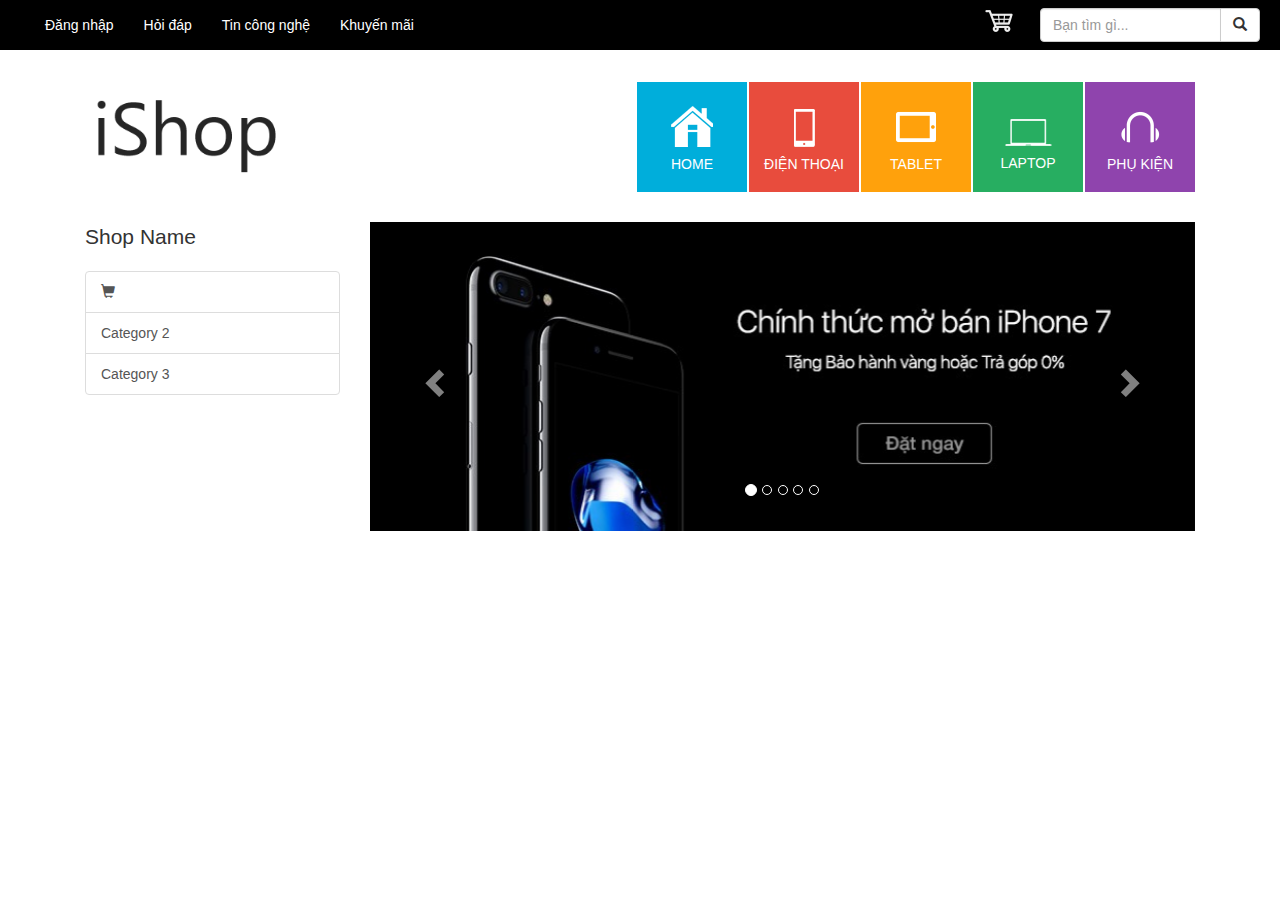
==== index.html @ 40cfcd65 "Init project, working on Home page" ====
<!DOCTYPE html>
<html>
<head>
  <title>iShop</title>

  <meta charset="utf-8">
  <meta http-equiv="X-UA-Compatible" content="IE=edge">
  <meta name="viewport" content="width=device-width, initial-scale=1">

  <link href="css/bootstrap.css" rel="stylesheet">
  <link href="css/style.css" rel="stylesheet">
  <link href="css/megamenu.css" rel="stylesheet">
  <link href="css/ionicons.min.css" rel="stylesheet">

</head>
<body>
    <!-- Top menu -->
    <div id="top-menu" class="navbar navbar-default " role="navigation">
      <div class="container-fluid">
          <div class="navbar-header">
              <button type="button" class="navbar-toggle pull-left" data-toggle="collapse" data-target="#top-menu-navbar-collapse">
                <span class="sr-only">Toggle navigation</span>
                <span class="icon-bar"></span>
                <span class="icon-bar"></span>
                <span class="icon-bar"></span>
              </button>

              <form class="navbar-form navbar-right" role="search">
                <div class="input-group">
                  <input type="text" class="form-control" placeholder="Bạn tìm gì...">
                    <span class="input-group-btn">
                        <button type="submit" class="btn btn-default">
                        <span class="glyphicon glyphicon-search"></span>
                        </button>
                    </span>
                </div>
            </form>

            <div class="nav navbar-nav" style="position:absolute; right: 260px;">
              <a href="#"  style="height: 100%;">
                <img src="img/icon-topcart.png" style="padding: 6px; height: 100%;" id="navbar-cart"/>
              </a>
            </div>
          </div>
          <div class="collapse navbar-collapse navbar-menubuilder" id="top-menu-navbar-collapse">
              <ul class="nav navbar-nav navbar-left">
                  <li>
                    <a href="#">Đăng nhập</a>
                  </li>
                  <li>
                    <a href="#">Hỏi đáp</a>
                  </li>
                  <li>
                    <a href="#">Tin công nghệ</a>
                  </li>
                  <li>
                    <a href="#">Khuyến mãi</a>
                  </li>
              </ul>
          </div>
      </div>
    </div>
    <!-- /top menu -->

    <!-- Category menu -->
    <div class="container" id="banner">
      <div class="row-fluid">
        <!-- Logo -->
        <div class="col-sm-4 col-md-4 col-lg-3">
            <a href="index.html"><img src="img/logo.png" class="logo" /></a>
        </div>
        <!-- /logo -->

        <!-- Menu -->
        <div class="col-sm-8 col-md-8 col-lg-9">
          <div class="collapse navbar-collapse navbar-menubuilder" id="category-menu">
              <ul class="nav navbar-nav visible-lg-block visible-md-block visible-sm-block">
                  <li>
                    <a href="#" class="category-menu-item" id="menu-item-home">
                      <img src="img/icon-menu-home.png"/>
                      <span>HOME</span>
                    </a>

                  </li>

                  <li>
                    <a href="#" class="category-menu-item" id="menu-item-phone">
                      <img src="img/icon-menu-phone.png"/>
                      <span>ĐIỆN THOẠI</span>
                    </a>
                    <div id="popup-phone">
                        <div class="nav-column">
                            <h3>HÃNG SẢN XUẤT</h3>
                            <div>
                                <a href="#">Apple (iPhone)</a>
                                <a href="#">Samsung</a>
                                <a href="#">Sony</a>
                                <a href="#">Asus</a>
                                <a href="#">Oppo</a>
                            </div>
                        </div>

                        <div class="nav-column">
                            <h3>&nbsp;</h3>
                            <div>
                                <a href="#">Lenovo</a>
                                <a href="#">Huawei</a>
                                <a href="#">Philips</a>
                                <a href="#">Gionee</a>
                                <a href="#">Xiaomi</a>
                            </div>
                        </div>

                        <div class="nav-column">
                            <h3>&nbsp;</h3>
                            <div>
                                <a href="#">Mobiistar</a>
                                <a href="#">Q</a>
                                <a href="#">Mobell</a>
                            </div>
                        </div>

                        <div class="nav-column">
                            <h3>Mức giá</h3>
                            <div>
                                <a href="#">Dưới 1 triệu</a>
                                <a href="#">Từ 1 triệu đến 3 triệu</a>
                                <a href="#">Từ 3 triệu đến 6 triệu</a>
                                <a href="#">Từ 6 triệu đến 10 triệu</a>
                                <a href="#">Trên 10 triệu</a>
                            </div>
                        </div>

                        <a href="#" style="margin-left: 75px;">
                          <img src="img/ad-wide1.png" alt="Ad" style="margin-top: 20px; margin-bottom: 20px;" />
                        </a>

                    </div>
                  </li>

                  <li>
                    <a href="#" class="category-menu-item" id="menu-item-tablet">
                      <img src="img/icon-menu-tablet.png"/>
                      <span>TABLET</span>
                    </a>
                    <div id="popup-tablet">
                        <div class="nav-column">
                            <h3>HÃNG SẢN XUẤT</h3>
                            <div>
                                <a href="#">Apple (iPad)</a>
                                <a href="#">Samsung</a>
                                <a href="#">Asus</a>
                                <a href="#">Acer</a>
                            </div>
                        </div>

                        <div class="nav-column">
                            <h3>&nbsp;</h3>
                            <div>
                                <a href="#">Lenovo</a>
                                <a href="#">Huawei</a>
                                <a href="#">Archos</a>
                                <a href="#">Wing</a>
                            </div>
                        </div>

                        <div class="nav-column">
                            <h3>Mức giá</h3>
                            <div>
                                <a href="#">Dưới 2 triệu</a>
                                <a href="#">Từ 2 triệu đến 5 triệu</a>
                                <a href="#">Từ 5 triệu đến 10 triệu</a>
                                <a href="#">Trên 10 triệu</a>
                            </div>
                        </div>

                        <a href="#" style="margin-left: 75px;">
                          <img src="img/ad-wide2.png" alt="Ad" style="margin-top: 20px; margin-bottom: 20px;" />
                        </a>

                    </div>
                  </li>

                  <li>
                    <a href="#" class="category-menu-item" id="menu-item-laptop">
                      <img src="img/icon-menu-laptop.png"/>
                      <span>LAPTOP</span>
                    </a>
                    <div id="popup-laptop">
                        <div class="nav-column">
                            <h3>HÃNG SẢN XUẤT</h3>
                            <div>
                                <a href="#">Apple (Macbook)</a>
                                <a href="#">Dell</a>
                                <a href="#">HP</a>
                                <a href="#">Asus</a>
                            </div>
                        </div>

                        <div class="nav-column">
                            <h3>&nbsp;</h3>
                            <div>
                              <a href="#">Acer</a>
                                <a href="#">Lenovo</a>
                                <a href="#">MSI</a>
                            </div>
                        </div>

                        <div class="nav-column">
                            <h3>Mức giá</h3>
                            <div>
                                <a href="#">Dưới 5 triệu</a>
                                <a href="#">Từ 5 triệu đến 10 triệu</a>
                                <a href="#">Từ 10 triệu đến 15 triệu</a>
                                <a href="#">Từ 15 triệu đến 20 triệu</a>
                            </div>
                        </div>

                        <div class="nav-column">
                            <h3>&nbsp;</h3>
                            <div>
                                <a href="#">Từ 20 triệu đến 25 triệu</a>
                                <a href="#">Từ 25 triệu đến 30 triệu</a>
                                <a href="#">Trên 30 triệu</a>
                            </div>
                        </div>

                        <a href="#" style="margin-left: 75px;">
                          <img src="img/ad-wide3.png" alt="Ad" style="margin-top: 20px; margin-bottom: 20px;" />
                        </a>

                    </div>
                  </li>

                  <li>
                    <a href="#" class="category-menu-item" id="menu-item-pk">
                      <img src="img/icon-menu-pk.png"/>
                      <span>PHỤ KIỆN</span>
                    </a>
                    <div id="popup-pk">
                        <div class="nav-column">
                            <div>
                                <a href="#">Ốp lưng, bao da</a>
                                <a href="#">Pin, sạc dự phòng</a>
                                <a href="#">Miến dán màn hình</a>
                                <a href="#">Thẻ nhớ</a>
                                <a href="#">Cáp, sạc</a>
                            </div>
                        </div>

                        <div class="nav-column">
                            <div>
                                <a href="#">Wearable</a>
                                <a href="#">Tai nghe</a>
                                <a href="#">Loa</a>
                                <a href="#">USB</a>
                            </div>
                        </div>

                        <div class="nav-column">
                            <div>
                                <a href="#">Ổ cứng</a>
                                <a href="#">Chuột máy tính</a>
                                <a href="#">Bàn phím</a>
                                <a href="#">Phụ kiện khác</a>
                            </div>
                        </div>

                    </div>
                  </li>
              </ul>
          </div>
        </div>
        <!-- /menu -->
      </div>
    </div>
    <!-- /category menu -->

    <!-- Banner -->
    <div class="container">

        <div class="row-fluid">

            <div class="col-md-3 col-lg-3">
                <p class="lead">Shop Name</p>
                <div class="list-group">
                    <a href="#" class="list-group-item"><span class="glyphicon glyphicon-shopping-cart"></span></a>
                    <a href="#" class="list-group-item">Category 2</a>
                    <a href="#" class="list-group-item">Category 3</a>
                </div>
            </div>

            <div class="col-md-9 col-lg-9">

                <div class="row carousel-holder">

                    <div class="col-md-12">
                        <div id="carousel-example-generic" class="carousel slide" data-ride="carousel">
                            <ol class="carousel-indicators">
                                <li data-target="#carousel-example-generic" data-slide-to="0" class="active"></li>
                                <li data-target="#carousel-example-generic" data-slide-to="1"></li>
                                <li data-target="#carousel-example-generic" data-slide-to="2"></li>
                                <li data-target="#carousel-example-generic" data-slide-to="3"></li>
                                <li data-target="#carousel-example-generic" data-slide-to="4"></li>
                            </ol>
                            <div class="carousel-inner">
                                <div class="item active">
                                    <img class="slide-image" src="img/ad-banner1.jpg" alt="">
                                </div>
                                <div class="item">
                                    <img class="slide-image" src="img/ad-banner2.png" alt="">
                                </div>
                                <div class="item">
                                    <img class="slide-image" src="img/ad-banner3.png" alt="">
                                </div>
                                <div class="item">
                                    <img class="slide-image" src="img/ad-banner4.jpg" alt="">
                                </div>
                                <div class="item">
                                    <img class="slide-image" src="img/ad-banner5.png" alt="">
                                </div>
                            </div>
                            <a class="left carousel-control" href="#carousel-example-generic" data-slide="prev">
                                <span class="glyphicon glyphicon-chevron-left"></span>
                            </a>
                            <a class="right carousel-control" href="#carousel-example-generic" data-slide="next">
                                <span class="glyphicon glyphicon-chevron-right"></span>
                            </a>
                        </div>
                    </div>
                </div>
            </div>
        </div>
    </div>
    <!-- /banner -->

    <!-- Page content -->

    <!-- /page content -->

    <!-- jQuery -->
    <script src="js/jquery-3.1.1.min.js"></script>

    <!-- Bootstrap Core JavaScript -->
    <script src="js/bootstrap.min.js"></script>

    <!-- Megamenu -->
    <script src="js/megamenu.js"></script>

</body>
</html>
---- css/style.css ----
/*======= Nav bar search form =========*/
.navbar-header form {
    position: absolute;
    right: 20px;
    max-width: 250px;
}

button.navbar-toggle.pull-left {
    margin-left: 15px;
}

@media only screen and (max-width:768px) {
    .navbar-inverse .navbar-collapse, .navbar-inverse .navbar-form {
        border-color: rgba(0, 0, 0, 0);
        margin-top: 0;
        padding-top: 8px;
    }
    .navbar-form {
        padding: 10px 15px;
        margin-top: -2px;
        margin-right: -15px;
        margin-bottom: 8px;
        margin-left: -15px;
        border-top: 0px solid transparent;
        border-bottom: 0px solid transparent;
        -webkit-box-shadow: inset 0 1px 0 rgba(255, 255, 255, .1), 0 1px 0 rgba(255, 255, 255, .1);
        box-shadow: inset 0 1px 0 rgba(255, 255, 255, .1), 0 0px 0 rgba(255, 255, 255, .1);
    }
}

/*============Nav bar============*/
#top-menu.navbar-default .navbar-brand {
    color: rgba(255, 255, 255, 1);
}
#top-menu.navbar-default {
    font-size: 14px;
    background-color: rgba(0, 0, 0, 1);
    border-width: 0px;
    border-radius: 0px;
}
#top-menu.navbar-default .navbar-nav>li>a {
    color: rgba(255, 255, 255, 1);
    background-color: rgba(0, 0, 0, 1);
}
#top-menu.navbar-default .navbar-nav>li>a:hover,
#top-menu.navbar-default .navbar-nav>li>a:focus,
#navbar-cart:hover {
    color: rgba(255, 255, 255, 1);
    background-color: rgba(0, 135, 68, 1);
}
#top-menu.navbar-default .navbar-nav>.active>a,
#top-menu.navbar-default .navbar-nav>.active>a:hover,
#top-menu.navbar-default .navbar-nav>.active>a:focus {
    color: rgba(255, 255, 255, 1);
    background-color: rgba(0, 158, 82, 1);
}
#top-menu.navbar-default .navbar-toggle {
    border-color: #fff;/*#009e52;*/
}
#top-menu.navbar-default .navbar-toggle:hover,
#top-menu.navbar-default .navbar-toggle:focus {
    background-color: #009e52;
}
#top-menu.navbar-default .navbar-toggle .icon-bar {
    background-color: #fff;/*#009e52;*/
}
#top-menu.navbar-default .navbar-toggle:hover .icon-bar,
#top-menu.navbar-default .navbar-toggle:focus .icon-bar {
    background-color: #000000;
}

/*============ Banner slider ==========*/
.slide-image {
    width: 100%;
}

.carousel-holder {
    margin-bottom: 30px;
}

.carousel-control,
.item {
    border-radius: 4px;
}

/*========= Logo ============*/
.logo {
  height: 100px;
}

/*============ Category menu ===========*/
#category-menu {
  position: absolute;
  right: 0;
}

#category-menu .navbar-nav>li>a {
    color: rgba(255, 255, 255, 1);
    width: 110px;
    height: 110px;
    text-align: center;
    margin-left: 2px;
}
#category-menu .navbar-nav>li>a:hover,
#category-menu .navbar-nav>li>a:focus {
    color: rgba(255, 255, 255, 1);
    background-color: #989898;
}

#category-menu.navbar-nav>.active>a:hover,
#category-menu.navbar-nav>.active>a:focus {
    color: rgba(255, 255, 255, 1);
    background-color: #868686;
}

#banner {
  margin-top: 32px;
  margin-bottom: 40px;
}

.category-menu-item img{
  display: block;
  margin: auto;
}

.category-menu-item span {
  display: block;
  margin-top: 7px;
}

#menu-item-phone {
  background-color: #e84c3d;
}

#menu-item-phone img{
  margin-top: 12px;
}

#menu-item-tablet {
  background-color: #ffa10c;
}

#menu-item-tablet img{
  margin-top: 10px;
}

#menu-item-laptop {
  background-color: #27ae61;
}

#menu-item-laptop img{
  margin-top: 22px;
}

#menu-item-pk {
  background-color: #8f44ad;
}

#menu-item-pk img{
  margin-top: 10px;
}

#menu-item-home {
  background-color:	#00aedb;
}

#menu-item-home img{
  margin-top: 9px;
}

/*========= Mega menu ==========*/
.nav > li > div {
    position: absolute;
    display: block;

    top: 111px;
    width: 750px;;
    background: #ffffff;

    z-index: 100;
    box-shadow: 0 1px 4px 0 rgba(0, 0, 0, 0.2), 0 3px 10px 0 rgba(0, 0, 0, 0.19);

    opacity: 0;
    visibility: hidden;
    overflow: hidden;

    /*-webkit-transition: all .3s ease .15s;
    -moz-transition: all .3s ease .15s;
    -o-transition: all .3s ease .15s;
    -ms-transition: all .3s ease .15s;
    transition: all .3s ease .15s;*/

    -webkit-transition: all .15s ease .07s;
    -moz-transition: all .15s ease .07s;
    -o-transition: all .15s ease .07s;
    -ms-transition: all .15s ease .07s;
    transition: all .15s ease .07s;
}

.nav > li:hover > div {
    opacity: 1;
    visibility: visible;
    overflow: visible;
}

.nav .nav-column {
    float: left;
    padding: 2.5%;
    width: 180px;
}

.nav .nav-column h3 {
    margin: 20px 0 10px 0;
    line-height: 18px;

    font-family: Helvetica, Arial, sans-serif;
    font-weight: bold;
    font-size: 14px;
    /*color: #372f2b;*/
    text-transform: uppercase;
}

/*.nav .nav-column h3.orange { color: #ff722b; }*/

/*.nav .nav-column li a {
    display: block;
    line-height: 26px;

    font-family: Helvetica, Arial, sans-serif;
    font-weight: bold;
    font-size: 13px;
    color: #888888;
}*/

.nav .nav-column div a {
    display: block;
    line-height: 26px;

    font-family: Helvetica, Arial, sans-serif;
    /*font-weight: bold;*/
    font-size: 13px;
    color: #1F1F1F;
    padding-left: 10px;
}

.nav .nav-column div a:hover {
  color: #fff;
  text-decoration: none;
}

#popup-phone {
  left: -300px;
}

#popup-phone h3 {
  color: #e84c3d;
}

#popup-phone a:hover {
  background-color: #e84c3d;
}

#popup-tablet {
  left: -412px;
}

#popup-tablet h3 {
  color: #ffa10c;
}

#popup-tablet a:hover {
  background-color: #ffa10c;
}

#popup-tablet .nav-column {
    width: 200px;
}

#popup-laptop {
  left: -524px;
}

#popup-laptop h3 {
  color: #27ae61;
}

#popup-laptop a:hover {
  background-color: #27ae61;
}

#popup-laptop .nav-column {
    width: 185px;
}

#popup-pk {
  left: -586px;
  width: 700px;
}

#popup-pk a:hover {
  background-color: #8f44ad;
}

#popup-pk .nav-column {
    width: 200px;
}
---- css/megamenu.css ----
.menu-container {
    width: 80%;
    margin: 0 auto;
    background: #e9e9e9;
}

.menu-mobile {
    display: none;
    padding: 20px;
}

.menu-mobile:after {
    content: "\f394";
    font-family: "Ionicons";
    font-size: 2.5rem;
    padding: 0;
    float: right;
    position: relative;
    top: 50%;
    -webkit-transform: translateY(-25%);
    -ms-transform: translateY(-25%);
    transform: translateY(-25%);
}

.menu-dropdown-icon:before {
    content: "\f489";
    font-family: "Ionicons";
    display: none;
    cursor: pointer;
    float: right;
    padding: 1.5em 2em;
    background: #fff;
    color: #333;
}

.menu > ul {
    margin: 0 auto;
    width: 100%;
    list-style: none;
    padding: 0;
    position: relative;
    /* IF .menu position=relative -> ul = container width, ELSE ul = 100% width */
    box-sizing: border-box;
}

.menu > ul:before,
.menu > ul:after {
    content: "";
    display: table;
}

.menu > ul:after {
    clear: both;
}

.menu > ul > li {
    float: left;
    background: #e9e9e9;
    padding: 0;
    margin: 0;
}

.menu > ul > li a {
    text-decoration: none;
    padding: 1.5em 3em;
    display: block;
}

.menu > ul > li:hover {
    background: #f0f0f0;
}

.menu > ul > li > ul {
    display: none;
    width: 100%;
    background: #f0f0f0;
    padding: 20px;
    position: absolute;
    z-index: 99;
    left: 0;
    margin: 0;
    list-style: none;
    box-sizing: border-box;
}

.menu > ul > li > ul:before,
.menu > ul > li > ul:after {
    content: "";
    display: table;
}

.menu > ul > li > ul:after {
    clear: both;
}

.menu > ul > li > ul > li {
    margin: 0;
    padding-bottom: 0;
    list-style: none;
    width: 25%;
    background: none;
    float: left;
}

.menu > ul > li > ul > li a {
    color: #777;
    padding: .2em 0;
    width: 95%;
    display: block;
    border-bottom: 1px solid #ccc;
}

.menu > ul > li > ul > li > ul {
    display: block;
    padding: 0;
    margin: 10px 0 0;
    list-style: none;
    box-sizing: border-box;
}

.menu > ul > li > ul > li > ul:before,
.menu > ul > li > ul > li > ul:after {
    content: "";
    display: table;
}

.menu > ul > li > ul > li > ul:after {
    clear: both;
}

.menu > ul > li > ul > li > ul > li {
    float: left;
    width: 100%;
    padding: 10px 0;
    margin: 0;
    font-size: .8em;
}

.menu > ul > li > ul > li > ul > li a {
    border: 0;
}

.menu > ul > li > ul.normal-sub {
    width: 300px;
    left: auto;
    padding: 10px 20px;
}

.menu > ul > li > ul.normal-sub > li {
    width: 100%;
}

.menu > ul > li > ul.normal-sub > li a {
    border: 0;
    padding: 1em 0;
}


/* ––––––––––––––––––––––––––––––––––––––––––––––––––
Mobile style's
–––––––––––––––––––––––––––––––––––––––––––––––––– */

@media only screen and (max-width: 959px) {
    .menu-container {
        width: 100%;
    }
    .menu-mobile {
        display: block;
    }
    .menu-dropdown-icon:before {
        display: block;
    }
    .menu > ul {
        display: none;
    }
    .menu > ul > li {
        width: 100%;
        float: none;
        display: block;
    }
    .menu > ul > li a {
        padding: 1.5em;
        width: 100%;
        display: block;
    }
    .menu > ul > li > ul {
        position: relative;
    }
    .menu > ul > li > ul.normal-sub {
        width: 100%;
    }
    .menu > ul > li > ul > li {
        float: none;
        width: 100%;
        margin-top: 20px;
    }
    .menu > ul > li > ul > li:first-child {
        margin: 0;
    }
    .menu > ul > li > ul > li > ul {
        position: relative;
    }
    .menu > ul > li > ul > li > ul > li {
        float: none;
    }
    .menu .show-on-mobile {
        display: block;
    }
}
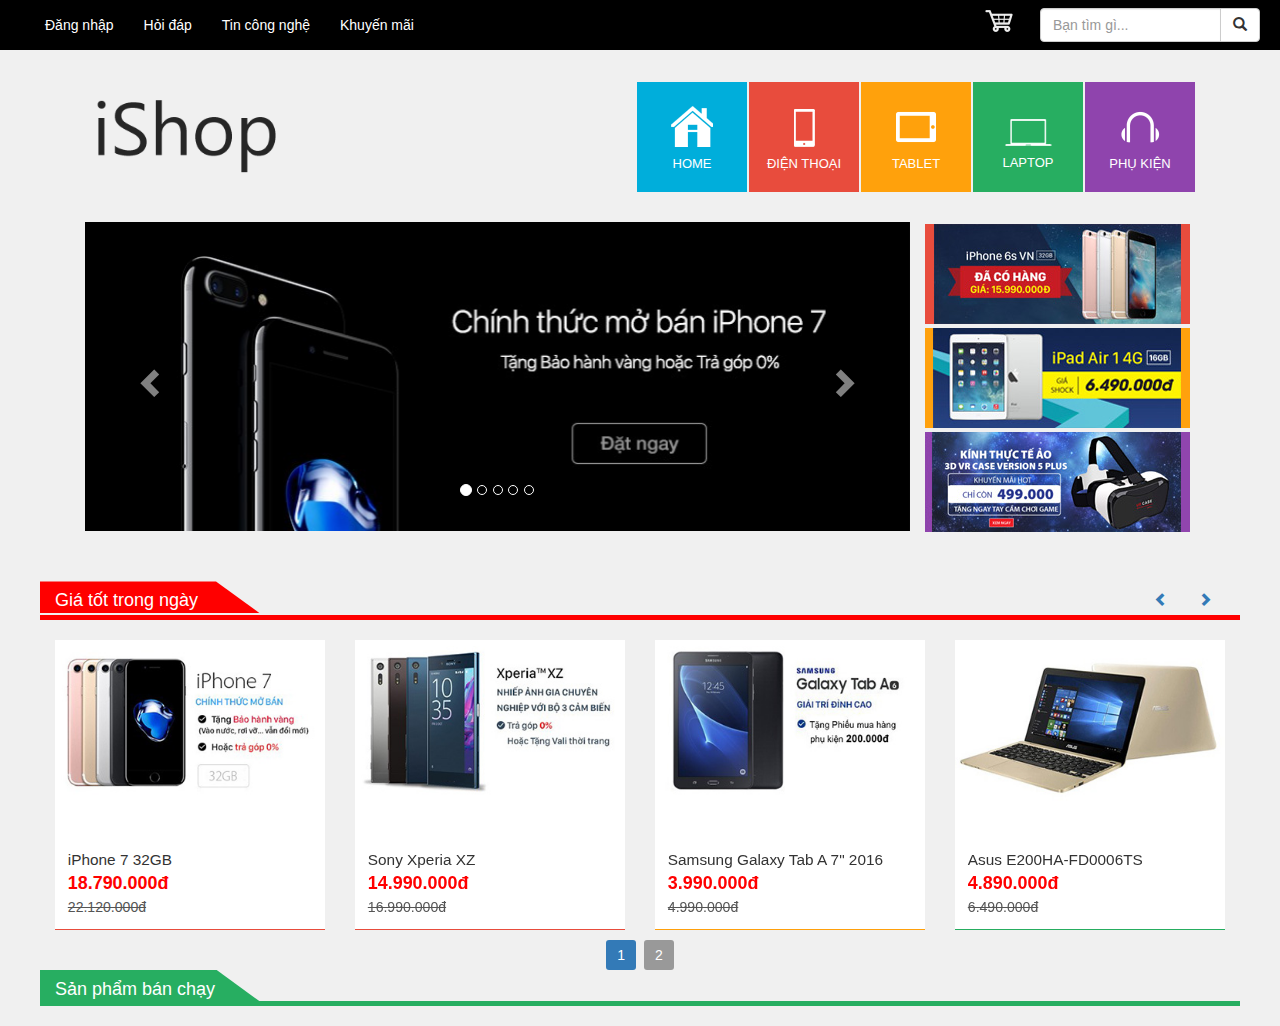
==== commit 34f2f6c2: "Banner slider, hot deals slider" ====
--- a/index.html
+++ b/index.html
@@ -9,8 +9,7 @@
 
   <link href="css/bootstrap.css" rel="stylesheet">
   <link href="css/style.css" rel="stylesheet">
-  <link href="css/megamenu.css" rel="stylesheet">
-  <link href="css/ionicons.min.css" rel="stylesheet">
+  <link href="css/font-awesome.min.css" rel="stylesheet">
 
 </head>
 <body>
@@ -66,13 +65,13 @@
     <div class="container" id="banner">
       <div class="row-fluid">
         <!-- Logo -->
-        <div class="col-sm-4 col-md-4 col-lg-3">
-            <a href="index.html"><img src="img/logo.png" class="logo" /></a>
+        <div class="col-sm-2 col-md-4 col-lg-3">
+            <a href="index.html"><img src="img/logo.png" class="logo img-responsive" /></a>
         </div>
         <!-- /logo -->
 
         <!-- Menu -->
-        <div class="col-sm-8 col-md-8 col-lg-9">
+        <div class="col-sm-10 col-md-8 col-lg-9">
           <div class="collapse navbar-collapse navbar-menubuilder" id="category-menu">
               <ul class="nav navbar-nav visible-lg-block visible-md-block visible-sm-block">
                   <li>
@@ -132,7 +131,7 @@
                         </div>
 
                         <a href="#" style="margin-left: 75px;">
-                          <img src="img/ad-wide1.png" alt="Ad" style="margin-top: 20px; margin-bottom: 20px;" />
+                          <img src="img/ad-wide1.png" class="hover-img" alt="Ad" style="margin-top: 20px; margin-bottom: 20px;" />
                         </a>
 
                     </div>
@@ -175,7 +174,7 @@
                         </div>
 
                         <a href="#" style="margin-left: 75px;">
-                          <img src="img/ad-wide2.png" alt="Ad" style="margin-top: 20px; margin-bottom: 20px;" />
+                          <img src="img/ad-wide2.png" class="hover-img" alt="Ad" style="margin-top: 20px; margin-bottom: 20px;" />
                         </a>
 
                     </div>
@@ -226,7 +225,7 @@
                         </div>
 
                         <a href="#" style="margin-left: 75px;">
-                          <img src="img/ad-wide3.png" alt="Ad" style="margin-top: 20px; margin-bottom: 20px;" />
+                          <img src="img/ad-wide3.png" class="hover-img" alt="Ad" style="margin-top: 20px; margin-bottom: 20px;" />
                         </a>
 
                     </div>
@@ -281,60 +280,409 @@
 
         <div class="row-fluid">
 
-            <div class="col-md-3 col-lg-3">
-                <p class="lead">Shop Name</p>
-                <div class="list-group">
-                    <a href="#" class="list-group-item"><span class="glyphicon glyphicon-shopping-cart"></span></a>
-                    <a href="#" class="list-group-item">Category 2</a>
-                    <a href="#" class="list-group-item">Category 3</a>
-                </div>
-            </div>
-
             <div class="col-md-9 col-lg-9">
 
                 <div class="row carousel-holder">
 
                     <div class="col-md-12">
-                        <div id="carousel-example-generic" class="carousel slide" data-ride="carousel">
+                        <div id="carousel-banner" class="carousel slide" data-ride="carousel">
                             <ol class="carousel-indicators">
-                                <li data-target="#carousel-example-generic" data-slide-to="0" class="active"></li>
-                                <li data-target="#carousel-example-generic" data-slide-to="1"></li>
-                                <li data-target="#carousel-example-generic" data-slide-to="2"></li>
-                                <li data-target="#carousel-example-generic" data-slide-to="3"></li>
-                                <li data-target="#carousel-example-generic" data-slide-to="4"></li>
+                                <li data-target="#carousel-banner" data-slide-to="0" class="active"></li>
+                                <li data-target="#carousel-banner" data-slide-to="1"></li>
+                                <li data-target="#carousel-banner" data-slide-to="2"></li>
+                                <li data-target="#carousel-banner" data-slide-to="3"></li>
+                                <li data-target="#carousel-banner" data-slide-to="4"></li>
                             </ol>
                             <div class="carousel-inner">
                                 <div class="item active">
-                                    <img class="slide-image" src="img/ad-banner1.jpg" alt="">
+                                    <a href="#"><img class="slide-image" src="img/ad-banner1.jpg" alt=""></a>
                                 </div>
                                 <div class="item">
-                                    <img class="slide-image" src="img/ad-banner2.png" alt="">
+                                    <a href="#"><img class="slide-image" src="img/ad-banner2.png" alt=""></a>
                                 </div>
                                 <div class="item">
-                                    <img class="slide-image" src="img/ad-banner3.png" alt="">
+                                    <a href="#"><img class="slide-image" src="img/ad-banner3.png" alt=""></a>
                                 </div>
                                 <div class="item">
-                                    <img class="slide-image" src="img/ad-banner4.jpg" alt="">
+                                    <a href="#"><img class="slide-image" src="img/ad-banner4.png" alt=""></a>
                                 </div>
                                 <div class="item">
-                                    <img class="slide-image" src="img/ad-banner5.png" alt="">
-                                </div>
-                            </div>
-                            <a class="left carousel-control" href="#carousel-example-generic" data-slide="prev">
+                                    <a href="#"><img class="slide-image" src="img/ad-banner5.png" alt=""></a>
+                                </div>
+                            </div>
+                            <a class="left carousel-control" href="#carousel-banner" data-slide="prev">
                                 <span class="glyphicon glyphicon-chevron-left"></span>
                             </a>
-                            <a class="right carousel-control" href="#carousel-example-generic" data-slide="next">
+                            <a class="right carousel-control" href="#carousel-banner" data-slide="next">
                                 <span class="glyphicon glyphicon-chevron-right"></span>
                             </a>
                         </div>
+                    </div>
+                </div>
+            </div>
+
+            <div class="col-md-3 col-lg-3"  style="padding: 0;">
+                <div class="list-group">
+                    <a href="#" class="col-xs-4 col-sm-4 col-md-12" style="padding: 0;"><img class="img-responsive hover-img" src="img/ad-banner-sm1.jpg" style="margin-top: 2px; margin-bottom: 2px;"/></a>
+                    <a href="#" class="col-xs-4 col-sm-4 col-md-12" style="padding: 0;"><img class="img-responsive hover-img" src="img/ad-banner-sm2.jpg" style="margin-top: 2px; margin-bottom: 2px;"/></a>
+                    <a href="#" class="col-xs-4 col-sm-4 col-md-12" style="padding: 0;"><img class="img-responsive hover-img" src="img/ad-banner-sm3.jpg" style="margin-top: 2px; margin-bottom: 2px;"/></a>
+                </div>
+            </div>
+        </div>
+    </div>
+    <!-- /banner -->
+
+    <!-- Page content -->
+    <!-- Hot deals -->
+    <div class="container hot-deal">
+      <div class="row">
+        <div class="row red-bottom-border">
+            <div class="col-md-9">
+              <div class="section-bg-red"></div>
+              <h4 class="section-title">Giá tốt trong ngày</h4>
+            </div>
+            <div class="col-md-3">
+                <!-- Controls -->
+                <div class="controls pull-right hidden-xs">
+                    <a class="left glyphicon glyphicon-chevron-left btn" href="#carousel-hot-deals" data-slide="prev"></a>
+                    <a class="right glyphicon glyphicon-chevron-right btn" href="#carousel-hot-deals" data-slide="next"></a>
+                </div>
+            </div>
+        </div>
+        <div id="carousel-hot-deals" class="carousel slide hidden-xs" data-ride="carousel" data-interval="false">
+          <ol class="carousel-indicators carousel-indicators-numbers">
+              <li data-target="#carousel-hot-deals" data-slide-to="0" class="active">1</li>
+              <li data-target="#carousel-hot-deals" data-slide-to="1">2</li>
+          </ol>
+            <!-- Wrapper for slides -->
+            <div class="carousel-inner">
+                <div class="item active">
+                    <div class="row">
+                      <!-- 1 product item -->
+                        <div class="col-sm-3">
+                            <div class="hovereffect">
+                              <div>
+                                <img class="img-responsive" src="img/hot-deal1.jpg" alt="">
+                                <span class="product-name">iPhone 7 32GB</span>
+                                <span class="price red">18.790.000đ</span>
+                                <span class="old-price">22.120.000đ</span>
+                              </div>
+                              <div class="overlay bg-phone">
+                                  <a href="#"><h2 class="col-sm-12 col-md-5">Mua ngay</h2></a>
+                                  <p class="icon-links col-sm-12 col-md-7">
+                                      <a href="#">
+                                          <span class="fa fa-cart-plus" data-toggle="tooltip" title="Thêm vào giỏ hàng"></span>
+                                      </a>
+                                      <a href="#">
+                                          <span class="fa fa-bar-chart" data-toggle="tooltip" title="So sánh"></span>
+                                      </a>
+                                      <a href="#">
+                                          <span class="fa fa-share-alt" data-toggle="tooltip" title="Share"></span>
+                                      </a>
+                                  </p>
+                                  <a href="#" class="product-detail">
+                                    <span class="product-name">iPhone 7 32GB</span>
+                                    <span class="price">20.000.000đ</span>
+                                    <span class="old-price">25.000.000đ</span>
+                                    <span class="product-description">Mành hình: 4.7", Retina</span>
+                                    <span class="product-description">HĐH: iOS</span>
+                                    <span class="product-description">CPU: Apple A10 Fusion 4 nhân</span>
+                                    <span class="product-description">RAM: 2 GB, Lưu trữ: 32 GB</span>
+                                    <span class="product-description">Camera sau: 12MP, Camera trước: 7 MP</span>
+                                    <span class="product-description">Pin: 1960 mAh</span>
+                                  </a>
+                              </div>
+                            </div>
+                        </div>
+                        <!-- /1 product item -->
+
+                        <!-- 1 product item -->
+                          <div class="col-sm-3">
+                              <div class="hovereffect">
+                                <div>
+                                  <img class="img-responsive" src="img/hot-deal2.jpg" alt="">
+                                  <span class="product-name">Sony Xperia XZ</span>
+                                  <span class="price red">14.990.000đ</span>
+                                  <span class="old-price">16.990.000đ</span>
+                                </div>
+                                <div class="overlay bg-phone">
+                                    <a href="#"><h2 class="col-sm-12 col-md-5">Mua ngay</h2></a>
+                                    <p class="icon-links col-sm-12 col-md-7">
+                                        <a href="#">
+                                            <span class="fa fa-cart-plus" data-toggle="tooltip" title="Thêm vào giỏ hàng"></span>
+                                        </a>
+                                        <a href="#">
+                                            <span class="fa fa-bar-chart" data-toggle="tooltip" title="So sánh"></span>
+                                        </a>
+                                        <a href="#">
+                                            <span class="fa fa-share-alt" data-toggle="tooltip" title="Share"></span>
+                                        </a>
+                                    </p>
+                                    <a href="#" class="product-detail">
+                                      <span class="product-name">Sony Xperia XZ</span>
+                                      <span class="price">14.990.000đ</span>
+                                      <span class="old-price">16.990.000đ</span>
+                                      <span class="product-description">Mành hình: 5.2", Full HD</span>
+                                      <span class="product-description">HĐH: Android 6.0</span>
+                                      <span class="product-description">CPU: Qualcomm SnapDragon 820</span>
+                                      <span class="product-description">RAM: 3 GB, Lưu trữ: 64 GB</span>
+                                      <span class="product-description">Camera sau: 23 MP, Camera trước: 13 MP</span>
+                                      <span class="product-description">Pin: 2900 mAh</span>
+                                    </a>
+                                </div>
+                              </div>
+                          </div>
+                          <!-- /1 product item -->
+
+                          <!-- 1 product item -->
+                            <div class="col-sm-3">
+                                <div class="hovereffect">
+                                  <div>
+                                    <img class="img-responsive" src="img/hot-deal3.jpg" alt="">
+                                    <span class="product-name">Samsung Galaxy Tab A 7" 2016</span>
+                                    <span class="price red">3.990.000đ</span>
+                                    <span class="old-price">4.990.000đ</span>
+                                  </div>
+                                  <div class="overlay bg-tablet">
+                                      <a href="#"><h2 class="col-sm-12 col-md-5">Mua ngay</h2></a>
+                                      <p class="icon-links col-sm-12 col-md-7">
+                                          <a href="#">
+                                              <span class="fa fa-cart-plus" data-toggle="tooltip" title="Thêm vào giỏ hàng"></span>
+                                          </a>
+                                          <a href="#">
+                                              <span class="fa fa-bar-chart" data-toggle="tooltip" title="So sánh"></span>
+                                          </a>
+                                          <a href="#">
+                                              <span class="fa fa-share-alt" data-toggle="tooltip" title="Share"></span>
+                                          </a>
+                                      </p>
+                                      <a href="#" class="product-detail">
+                                        <span class="product-name">Samsung Galaxy Tab A 7" 2016</span>
+                                        <span class="price">3.990.000đ</span>
+                                        <span class="old-price">4.990.000đ</span>
+                                        <span class="product-description">Mành hình: 7", 1280x800</span>
+                                        <span class="product-description">HĐH: Android 5.1</span>
+                                        <span class="product-description">CPU: Quad-core 1.5 GHz</span>
+                                        <span class="product-description">RAM: 1.5 GB, Lưu trữ: 8 GB</span>
+                                        <span class="product-description">Camera sau: 5 MP, Camera trước: 2 MP</span>
+                                        <span class="product-description">Pin: 4000 mAh</span>
+                                      </a>
+                                  </div>
+                                </div>
+                            </div>
+                            <!-- /1 product item -->
+
+                            <!-- 1 product item -->
+                              <div class="col-sm-3">
+                                  <div class="hovereffect">
+                                    <div>
+                                      <img class="img-responsive" src="img/hot-deal4.jpg" alt="">
+                                      <span class="product-name">Asus E200HA-FD0006TS</span>
+                                      <span class="price red">4.890.000đ</span>
+                                      <span class="old-price">6.490.000đ</span>
+                                    </div>
+                                    <div class="overlay bg-laptop">
+                                        <a href="#"><h2 class="col-sm-12 col-md-5">Mua ngay</h2></a>
+                                        <p class="icon-links col-sm-12 col-md-7">
+                                            <a href="#">
+                                                <span class="fa fa-cart-plus" data-toggle="tooltip" title="Thêm vào giỏ hàng"></span>
+                                            </a>
+                                            <a href="#">
+                                                <span class="fa fa-bar-chart" data-toggle="tooltip" title="So sánh"></span>
+                                            </a>
+                                            <a href="#">
+                                                <span class="fa fa-share-alt" data-toggle="tooltip" title="Share"></span>
+                                            </a>
+                                        </p>
+                                        <a href="#" class="product-detail">
+                                          <span class="product-name">Asus E200HA-FD0006TS</span>
+                                          <span class="price white">4.890.000đ</span>
+                                          <span class="old-price">6.490.000đ</span>
+                                          <span class="product-description">CPU: 	Intel® Atom™ x5-Z8300</span>
+                                          <span class="product-description">RAm: 2 Gb</span>
+                                          <span class="product-description">Lưu trữ: 32 GB</span>
+                                          <span class="product-description">Màn hình: 11.6", 1366x768</span>
+                                          <span class="product-description">Đồ họa: Intel HD Graphics</span>
+                                          <span class="product-description">HĐH: Windows 10 + Office 365</span>
+                                        </a>
+                                    </div>
+                                  </div>
+                              </div>
+                              <!-- /1 product item -->
+                    </div>
+                </div>
+                <div class="item">
+                    <div class="row">
+                      <!-- 1 product item -->
+                        <div class="col-sm-3">
+                            <div class="hovereffect">
+                              <div>
+                                <img class="img-responsive" src="img/hot-deal3.jpg" alt="">
+                                <span class="product-name">Samsung Galaxy Tab A 7" 2016</span>
+                                <span class="price red">3.990.000đ</span>
+                                <span class="old-price">4.990.000đ</span>
+                              </div>
+                              <div class="overlay bg-tablet">
+                                  <a href="#"><h2 class="col-sm-12 col-md-5">Mua ngay</h2></a>
+                                  <p class="icon-links col-sm-12 col-md-7">
+                                      <a href="#">
+                                          <span class="fa fa-cart-plus" data-toggle="tooltip" title="Thêm vào giỏ hàng"></span>
+                                      </a>
+                                      <a href="#">
+                                          <span class="fa fa-bar-chart" data-toggle="tooltip" title="So sánh"></span>
+                                      </a>
+                                      <a href="#">
+                                          <span class="fa fa-share-alt" data-toggle="tooltip" title="Share"></span>
+                                      </a>
+                                  </p>
+                                  <a href="#" class="product-detail">
+                                    <span class="product-name">Samsung Galaxy Tab A 7" 2016</span>
+                                    <span class="price">3.990.000đ</span>
+                                    <span class="old-price">4.990.000đ</span>
+                                    <span class="product-description">Mành hình: 7", 1280x800</span>
+                                    <span class="product-description">HĐH: Android 5.1</span>
+                                    <span class="product-description">CPU: Quad-core 1.5 GHz</span>
+                                    <span class="product-description">RAM: 1.5 GB, Lưu trữ: 8 GB</span>
+                                    <span class="product-description">Camera sau: 5 MP, Camera trước: 2 MP</span>
+                                    <span class="product-description">Pin: 4000 mAh</span>
+                                  </a>
+                              </div>
+                            </div>
+                        </div>
+                        <!-- /1 product item -->
+
+                        <!-- 1 product item -->
+                          <div class="col-sm-3">
+                              <div class="hovereffect">
+                                <div>
+                                  <img class="img-responsive" src="img/hot-deal1.jpg" alt="">
+                                  <span class="product-name">iPhone 7 32GB</span>
+                                  <span class="price red">18.790.000đ</span>
+                                  <span class="old-price">22.120.000đ</span>
+                                </div>
+                                <div class="overlay bg-phone">
+                                    <a href="#"><h2 class="col-sm-12 col-md-5">Mua ngay</h2></a>
+                                    <p class="icon-links col-sm-12 col-md-7">
+                                        <a href="#">
+                                            <span class="fa fa-cart-plus" data-toggle="tooltip" title="Thêm vào giỏ hàng"></span>
+                                        </a>
+                                        <a href="#">
+                                            <span class="fa fa-bar-chart" data-toggle="tooltip" title="So sánh"></span>
+                                        </a>
+                                        <a href="#">
+                                            <span class="fa fa-share-alt" data-toggle="tooltip" title="Share"></span>
+                                        </a>
+                                    </p>
+                                    <a href="#" class="product-detail">
+                                      <span class="product-name">iPhone 7 32GB</span>
+                                      <span class="price">20.000.000đ</span>
+                                      <span class="old-price">25.000.000đ</span>
+                                      <span class="product-description">Mành hình: 4.7", Retina</span>
+                                      <span class="product-description">HĐH: iOS</span>
+                                      <span class="product-description">CPU: Apple A10 Fusion 4 nhân</span>
+                                      <span class="product-description">RAM: 2 GB, Lưu trữ: 32 GB</span>
+                                      <span class="product-description">Camera sau: 12MP, Camera trước: 7 MP</span>
+                                      <span class="product-description">Pin: 1960 mAh</span>
+                                    </a>
+                                </div>
+                              </div>
+                          </div>
+                          <!-- /1 product item -->
+
+                      <!-- 1 product item -->
+                        <div class="col-sm-3">
+                            <div class="hovereffect">
+                              <div>
+                                <img class="img-responsive" src="img/hot-deal4.jpg" alt="">
+                                <span class="product-name">Asus E200HA-FD0006TS</span>
+                                <span class="price red">4.890.000đ</span>
+                                <span class="old-price">6.490.000đ</span>
+                              </div>
+                              <div class="overlay bg-laptop">
+                                  <a href="#"><h2 class="col-sm-12 col-md-5">Mua ngay</h2></a>
+                                  <p class="icon-links col-sm-12 col-md-7">
+                                      <a href="#">
+                                          <span class="fa fa-cart-plus" data-toggle="tooltip" title="Thêm vào giỏ hàng"></span>
+                                      </a>
+                                      <a href="#">
+                                          <span class="fa fa-bar-chart" data-toggle="tooltip" title="So sánh"></span>
+                                      </a>
+                                      <a href="#">
+                                          <span class="fa fa-share-alt" data-toggle="tooltip" title="Share"></span>
+                                      </a>
+                                  </p>
+                                  <a href="#" class="product-detail">
+                                    <span class="product-name">Asus E200HA-FD0006TS</span>
+                                    <span class="price white">4.890.000đ</span>
+                                    <span class="old-price">6.490.000đ</span>
+                                    <span class="product-description">CPU: 	Intel® Atom™ x5-Z8300</span>
+                                    <span class="product-description">RAm: 2 Gb</span>
+                                    <span class="product-description">Lưu trữ: 32 GB</span>
+                                    <span class="product-description">Màn hình: 11.6", 1366x768</span>
+                                    <span class="product-description">Đồ họa: Intel HD Graphics</span>
+                                    <span class="product-description">HĐH: Windows 10 + Office 365</span>
+                                  </a>
+                              </div>
+                            </div>
+                        </div>
+                        <!-- /1 product item -->
+
+                          <!-- 1 product item -->
+                            <div class="col-sm-3">
+                                <div class="hovereffect">
+                                  <div>
+                                    <img class="img-responsive" src="img/hot-deal2.jpg" alt="">
+                                    <span class="product-name">Sony Xperia XZ</span>
+                                    <span class="price red">14.990.000đ</span>
+                                    <span class="old-price">16.990.000đ</span>
+                                  </div>
+                                  <div class="overlay bg-phone">
+                                      <a href="#"><h2 class="col-sm-12 col-md-5">Mua ngay</h2></a>
+                                      <p class="icon-links col-sm-12 col-md-7">
+                                          <a href="#">
+                                              <span class="fa fa-cart-plus" data-toggle="tooltip" title="Thêm vào giỏ hàng"></span>
+                                          </a>
+                                          <a href="#">
+                                              <span class="fa fa-bar-chart" data-toggle="tooltip" title="So sánh"></span>
+                                          </a>
+                                          <a href="#">
+                                              <span class="fa fa-share-alt" data-toggle="tooltip" title="Share"></span>
+                                          </a>
+                                      </p>
+                                      <a href="#" class="product-detail">
+                                        <span class="product-name">Sony Xperia XZ</span>
+                                        <span class="price">14.990.000đ</span>
+                                        <span class="old-price">16.990.000đ</span>
+                                        <span class="product-description">Mành hình: 5.2", Full HD</span>
+                                        <span class="product-description">HĐH: Android 6.0</span>
+                                        <span class="product-description">CPU: Qualcomm SnapDragon 820</span>
+                                        <span class="product-description">RAM: 3 GB, Lưu trữ: 64 GB</span>
+                                        <span class="product-description">Camera sau: 23 MP, Camera trước: 13 MP</span>
+                                        <span class="product-description">Pin: 2900 mAh</span>
+                                      </a>
+                                  </div>
+                                </div>
+                            </div>
+                            <!-- /1 product item -->
                     </div>
                 </div>
             </div>
         </div>
     </div>
-    <!-- /banner -->
-
-    <!-- Page content -->
+    </div>
+    <!-- /hot deals -->
+
+    <!-- Top products -->
+    <div class="container top-products">
+      <div class="row">
+        <div class="row green-bottom-border">
+          <div class="col-md-9">
+            <div class="section-bg-green"></div>
+            <h4 class="section-title" style="margin-bottom: 2px;">Sản phẩm bán chạy</h4>
+          </div>
+      </div>
+    </div>
+    <!-- /top products -->
 
     <!-- /page content -->
 
@@ -344,8 +692,14 @@
     <!-- Bootstrap Core JavaScript -->
     <script src="js/bootstrap.min.js"></script>
 
-    <!-- Megamenu -->
-    <script src="js/megamenu.js"></script>
+    <!-- Bootstrap tooltip -->
+    <script>
+      $(document).ready(function() {
+        $('[data-toggle="tooltip"]').tooltip({
+          container: 'body'
+        });
+      });
+    </script>
 
 </body>
 </html>
--- a/css/style.css
+++ b/css/style.css
@@ -1,3 +1,26 @@
+
+/*=========== General ===============*/
+body {
+  background-color: #f0f0f0;
+}
+
+.white {
+  color: white;
+}
+
+.red {
+  color: red;
+}
+
+.red-bottom-border {
+  border-bottom: 5px solid red;
+  margin-bottom: 20px;
+}
+
+.green-bottom-border {
+  border-bottom: 5px solid #27ae61;
+  margin-bottom: 20px;
+}
 
 /*======= Nav bar search form =========*/
 .navbar-header form {
@@ -127,6 +150,7 @@
 .category-menu-item span {
   display: block;
   margin-top: 7px;
+  font-size: 13px;
 }
 
 #menu-item-phone {
@@ -305,3 +329,274 @@
 #popup-pk .nav-column {
     width: 200px;
 }
+
+/*====== Image hover effect ========*/
+.hover-img:hover {
+  -webkit-transform: scale(1.01);
+  -ms-transform: scale(1.01);
+  transform: scale(1.01);
+  filter: brightness(0.8);
+  -webkit-filter: brightness(0.8);
+}
+
+/*======== Product slider ===========*/
+.hot-deal {
+    margin-top: 20px;
+    margin-bottom: 40px;
+}
+
+.hovereffect {
+    width: 100%;
+    height: 100%;
+    float: left;
+    overflow: hidden;
+    position: relative;
+    text-align: center;
+    cursor: default;
+    background-color: #fff;
+}
+
+.hovereffect .overlay {
+    width: 100%;
+    position: absolute;
+    overflow: hidden;
+    left: 0;
+  	top: auto;
+  	bottom: 0px;
+  	/*padding: 1em;*/
+  	height: 100%;
+  	/*background: #79FAC4;*/
+  	color: #3c4a50;
+  	-webkit-transition: -webkit-transform 0.35s;
+  	transition: transform 0.35s;
+  	-webkit-transform: translate3d(0,100%,0);
+  	transform: translate3d(0,100%,0);
+}
+
+.hovereffect img {
+    display: block;
+    position: relative;
+    -webkit-transition: -webkit-transform 0.35s;
+    transition: transform 0.35s;
+}
+
+.hovereffect:hover img {
+-webkit-transform: translate3d(0,-10%,0);
+	transform: translate3d(0,-10%,0);
+}
+
+.hovereffect:hover span {
+-webkit-transform: translate3d(0,-10%,0);
+	transform: translate3d(0,-10%,0);
+}
+
+.hovereffect h2 {
+    text-transform: uppercase;
+    color: #fff;
+    text-align: center;
+    font-size: 1vw;
+    padding: 7px;
+    background: rgba(0, 0, 0, 0.6);
+    margin: 0px;
+    display: inline-block;
+    float: left;
+    position: absolute;;
+    bottom: 1vw;
+    left: 1vw;
+}
+
+.hovereffect a.info {
+    display: inline-block;
+    text-decoration: none;
+    padding: 7px 14px;
+    text-transform: uppercase;
+    color: #fff;
+    border: 1px solid #fff;
+    margin: 50px 0 0 0;
+    background-color: transparent;
+}
+
+.hovereffect a.info:hover {
+    box-shadow: 0 0 5px #fff;
+}
+
+
+.hovereffect p.icon-links a {
+	float: right;
+	/*color: #3c4a50;*/
+  color: #fff;
+	font-size: 1.5vw;
+}
+
+.hovereffect p.icon-links {
+  padding: 0;
+  position: absolute;
+  bottom: 0;
+  right: 1vw;
+}
+
+.hovereffect:hover p.icon-links a:hover,
+.hovereffect:hover p.icon-links a:focus {
+	color: #252d31;
+}
+
+.hovereffect h2,
+.hovereffect p.icon-links a {
+	-webkit-transition: -webkit-transform 0.35s;
+	transition: transform 0.35s;
+	-webkit-transform: translate3d(0,200%,0);
+	transform: translate3d(0,200%,0);
+}
+
+.hovereffect p.icon-links a span:before {
+	display: inline-block;
+	padding: 8px 10px;
+	speak: none;
+	-webkit-font-smoothing: antialiased;
+	-moz-osx-font-smoothing: grayscale;
+}
+
+
+.hovereffect:hover .overlay,
+.hovereffect:hover h2,
+.hovereffect:hover p.icon-links a {
+	-webkit-transform: translate3d(0,0,0);
+	transform: translate3d(0,0,0);
+}
+
+.hovereffect:hover h2 {
+	-webkit-transition-delay: 0.05s;
+	transition-delay: 0.05s;
+}
+
+.hovereffect:hover p.icon-links a:nth-child(3) {
+	-webkit-transition-delay: 0.1s;
+	transition-delay: 0.1s;
+}
+
+.hovereffect:hover p.icon-links a:nth-child(2) {
+	-webkit-transition-delay: 0.15s;
+	transition-delay: 0.15s;
+}
+
+.hovereffect:hover p.icon-links a:first-child {
+	-webkit-transition-delay: 0.2s;
+	transition-delay: 0.2s;
+}
+
+/*===== Product detail =====*/
+.product-name {
+  display: block;
+  text-align: left;
+  font-size: 1.2vw;
+  margin-left: 1vw;
+  margin-top: 1vw;
+}
+
+.price {
+  display: block;
+  text-align: left;
+  font-size: 1.4vw;
+  font-weight: bold;
+  margin-left: 1vw;
+}
+
+.old-price {
+  display: block;
+  text-align: left;
+  margin-bottom: 1vw;
+  font-size: 1.1vw;
+  text-decoration: line-through;
+  color: #555555;
+  margin-left: 1vw;
+}
+
+
+.product-description {
+  display: block;
+  text-align: left;
+  font-size: 0.95vw;
+  margin-left: 1vw;
+}
+
+.product-detail {
+  text-decoration: none;
+  color: white;
+}
+
+.product-detail:hover {
+  text-decoration: none;
+  color: white;
+}
+
+.bg-phone {
+  background-color: #e84c3d;
+}
+
+.bg-tablet {
+  background-color: #ffa10c;
+}
+
+.bg-laptop {
+  background-color: #27ae61;
+}
+
+.bg-pk {
+  background-color: #8f44ad;
+}
+
+/*======== Section header =========*/
+.section-title {
+  margin-bottom: -5px;
+  color: white;
+}
+
+.section-bg-green {
+  width: 220px;
+	height: 2.5vw;
+	background: #27ae61;
+	-webkit-clip-path: polygon(0 0, 80% 0, 100% 100%, 0% 100%);
+  clip-path: polygon(0 0, 80% 0, 100% 100%, 0% 100%);
+  position: absolute;
+  top: 0;
+  left: 0;
+  z-index: -1;
+}
+
+.section-bg-red {
+  width: 220px;
+	height: 2.5vw;
+	background: red;
+	-webkit-clip-path: polygon(0 0, 80% 0, 100% 100%, 0% 100%);
+  clip-path: polygon(0 0, 80% 0, 100% 100%, 0% 100%);
+  position: absolute;
+  top: 0;
+  left: 0;
+  z-index: -1;
+}
+
+.carousel-indicators-numbers {
+  position: absolute;
+  bottom: -50px;
+  right: -200px;
+}
+
+.carousel-indicators-numbers li {
+    text-indent: 0;
+    margin: 0 2px;
+    width: 30px;
+    height: 30px;
+    border: none;
+    border-radius: 10%;
+    line-height: 30px;
+    color: #fff;
+    background-color: #999;
+    transition: all 0.25s ease;
+}
+
+.carousel-indicators-numbers li.active, .carousel-indicators-numbers li:hover {
+  margin: 0 2px;
+  width: 30px;
+  height: 30px;
+  background-color: #337ab7;
+}
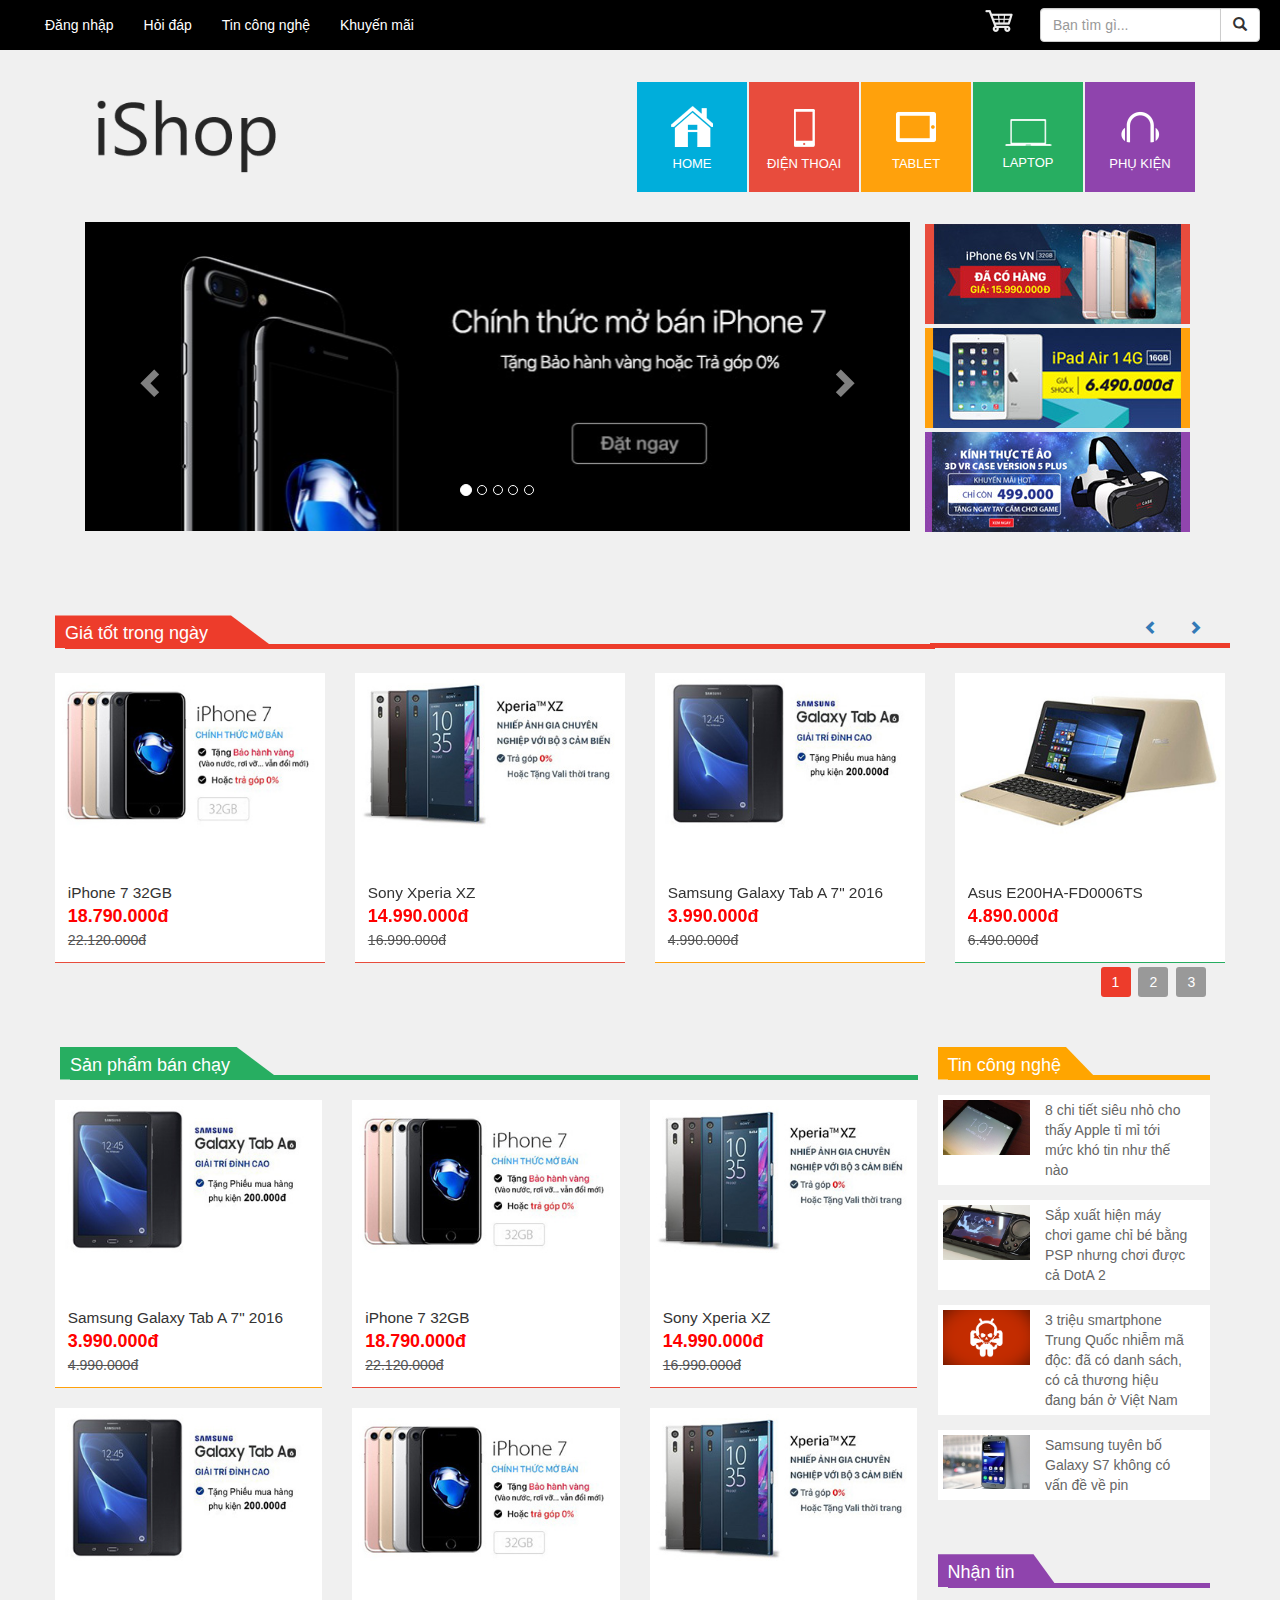
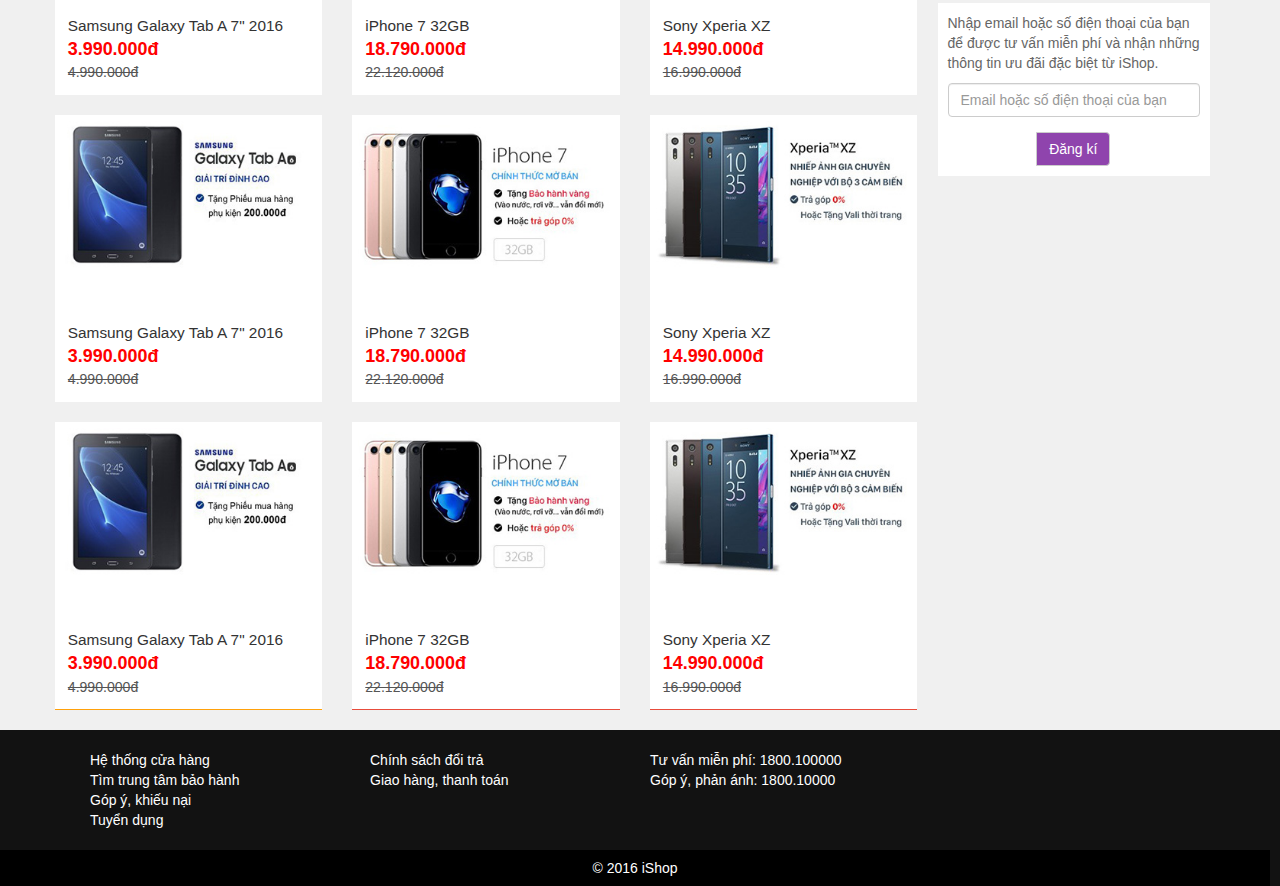
==== commit 415725f0: "Almost finis home page" ====
--- a/index.html
+++ b/index.html
@@ -66,7 +66,7 @@
       <div class="row-fluid">
         <!-- Logo -->
         <div class="col-sm-2 col-md-4 col-lg-3">
-            <a href="index.html"><img src="img/logo.png" class="logo img-responsive" /></a>
+            <a href="index.html"><img src="img/logo.png" class="logo img-responsive" alt="iShop"/></a>
         </div>
         <!-- /logo -->
 
@@ -336,12 +336,12 @@
     <!-- Hot deals -->
     <div class="container hot-deal">
       <div class="row">
-        <div class="row red-bottom-border">
-            <div class="col-md-9">
+        <div class="row" style="margin-bottom: 25px;">
+            <div class="col-md-9 col-sm-9 col-xs-9" style="margin-left: 10px;">
               <div class="section-bg-red"></div>
-              <h4 class="section-title">Giá tốt trong ngày</h4>
+              <h4 class="section-title red-bottom-border">Giá tốt trong ngày</h4>
             </div>
-            <div class="col-md-3">
+            <div class="col-md-3 col-sm-3 col-xs-3  red-bottom-border" style="margin-left: -20px; margin-bottom: 0px; margin-top: 28px;">
                 <!-- Controls -->
                 <div class="controls pull-right hidden-xs">
                     <a class="left glyphicon glyphicon-chevron-left btn" href="#carousel-hot-deals" data-slide="prev"></a>
@@ -350,10 +350,7 @@
             </div>
         </div>
         <div id="carousel-hot-deals" class="carousel slide hidden-xs" data-ride="carousel" data-interval="false">
-          <ol class="carousel-indicators carousel-indicators-numbers">
-              <li data-target="#carousel-hot-deals" data-slide-to="0" class="active">1</li>
-              <li data-target="#carousel-hot-deals" data-slide-to="1">2</li>
-          </ol>
+
             <!-- Wrapper for slides -->
             <div class="carousel-inner">
                 <div class="item active">
@@ -666,25 +663,771 @@
                             <!-- /1 product item -->
                     </div>
                 </div>
+                <div class="item">
+                    <div class="row">
+                      <!-- 1 product item -->
+                        <div class="col-sm-3">
+                            <div class="hovereffect">
+                              <div>
+                                <img class="img-responsive" src="img/hot-deal3.jpg" alt="">
+                                <span class="product-name">Samsung Galaxy Tab A 7" 2016</span>
+                                <span class="price red">3.990.000đ</span>
+                                <span class="old-price">4.990.000đ</span>
+                              </div>
+                              <div class="overlay bg-tablet">
+                                  <a href="#"><h2 class="col-sm-12 col-md-5">Mua ngay</h2></a>
+                                  <p class="icon-links col-sm-12 col-md-7">
+                                      <a href="#">
+                                          <span class="fa fa-cart-plus" data-toggle="tooltip" title="Thêm vào giỏ hàng"></span>
+                                      </a>
+                                      <a href="#">
+                                          <span class="fa fa-bar-chart" data-toggle="tooltip" title="So sánh"></span>
+                                      </a>
+                                      <a href="#">
+                                          <span class="fa fa-share-alt" data-toggle="tooltip" title="Share"></span>
+                                      </a>
+                                  </p>
+                                  <a href="#" class="product-detail">
+                                    <span class="product-name">Samsung Galaxy Tab A 7" 2016</span>
+                                    <span class="price">3.990.000đ</span>
+                                    <span class="old-price">4.990.000đ</span>
+                                    <span class="product-description">Mành hình: 7", 1280x800</span>
+                                    <span class="product-description">HĐH: Android 5.1</span>
+                                    <span class="product-description">CPU: Quad-core 1.5 GHz</span>
+                                    <span class="product-description">RAM: 1.5 GB, Lưu trữ: 8 GB</span>
+                                    <span class="product-description">Camera sau: 5 MP, Camera trước: 2 MP</span>
+                                    <span class="product-description">Pin: 4000 mAh</span>
+                                  </a>
+                              </div>
+                            </div>
+                        </div>
+                        <!-- /1 product item -->
+
+                        <!-- 1 product item -->
+                          <div class="col-sm-3">
+                              <div class="hovereffect">
+                                <div>
+                                  <img class="img-responsive" src="img/hot-deal1.jpg" alt="">
+                                  <span class="product-name">iPhone 7 32GB</span>
+                                  <span class="price red">18.790.000đ</span>
+                                  <span class="old-price">22.120.000đ</span>
+                                </div>
+                                <div class="overlay bg-phone">
+                                    <a href="#"><h2 class="col-sm-12 col-md-5">Mua ngay</h2></a>
+                                    <p class="icon-links col-sm-12 col-md-7">
+                                        <a href="#">
+                                            <span class="fa fa-cart-plus" data-toggle="tooltip" title="Thêm vào giỏ hàng"></span>
+                                        </a>
+                                        <a href="#">
+                                            <span class="fa fa-bar-chart" data-toggle="tooltip" title="So sánh"></span>
+                                        </a>
+                                        <a href="#">
+                                            <span class="fa fa-share-alt" data-toggle="tooltip" title="Share"></span>
+                                        </a>
+                                    </p>
+                                    <a href="#" class="product-detail">
+                                      <span class="product-name">iPhone 7 32GB</span>
+                                      <span class="price">20.000.000đ</span>
+                                      <span class="old-price">25.000.000đ</span>
+                                      <span class="product-description">Mành hình: 4.7", Retina</span>
+                                      <span class="product-description">HĐH: iOS</span>
+                                      <span class="product-description">CPU: Apple A10 Fusion 4 nhân</span>
+                                      <span class="product-description">RAM: 2 GB, Lưu trữ: 32 GB</span>
+                                      <span class="product-description">Camera sau: 12MP, Camera trước: 7 MP</span>
+                                      <span class="product-description">Pin: 1960 mAh</span>
+                                    </a>
+                                </div>
+                              </div>
+                          </div>
+                          <!-- /1 product item -->
+
+                      <!-- 1 product item -->
+                        <div class="col-sm-3">
+                            <div class="hovereffect">
+                              <div>
+                                <img class="img-responsive" src="img/hot-deal4.jpg" alt="">
+                                <span class="product-name">Asus E200HA-FD0006TS</span>
+                                <span class="price red">4.890.000đ</span>
+                                <span class="old-price">6.490.000đ</span>
+                              </div>
+                              <div class="overlay bg-laptop">
+                                  <a href="#"><h2 class="col-sm-12 col-md-5">Mua ngay</h2></a>
+                                  <p class="icon-links col-sm-12 col-md-7">
+                                      <a href="#">
+                                          <span class="fa fa-cart-plus" data-toggle="tooltip" title="Thêm vào giỏ hàng"></span>
+                                      </a>
+                                      <a href="#">
+                                          <span class="fa fa-bar-chart" data-toggle="tooltip" title="So sánh"></span>
+                                      </a>
+                                      <a href="#">
+                                          <span class="fa fa-share-alt" data-toggle="tooltip" title="Share"></span>
+                                      </a>
+                                  </p>
+                                  <a href="#" class="product-detail">
+                                    <span class="product-name">Asus E200HA-FD0006TS</span>
+                                    <span class="price white">4.890.000đ</span>
+                                    <span class="old-price">6.490.000đ</span>
+                                    <span class="product-description">CPU: 	Intel® Atom™ x5-Z8300</span>
+                                    <span class="product-description">RAm: 2 Gb</span>
+                                    <span class="product-description">Lưu trữ: 32 GB</span>
+                                    <span class="product-description">Màn hình: 11.6", 1366x768</span>
+                                    <span class="product-description">Đồ họa: Intel HD Graphics</span>
+                                    <span class="product-description">HĐH: Windows 10 + Office 365</span>
+                                  </a>
+                              </div>
+                            </div>
+                        </div>
+                        <!-- /1 product item -->
+
+                          <!-- 1 product item -->
+                            <div class="col-sm-3">
+                                <div class="hovereffect">
+                                  <div>
+                                    <img class="img-responsive" src="img/hot-deal2.jpg" alt="">
+                                    <span class="product-name">Sony Xperia XZ</span>
+                                    <span class="price red">14.990.000đ</span>
+                                    <span class="old-price">16.990.000đ</span>
+                                  </div>
+                                  <div class="overlay bg-phone">
+                                      <a href="#"><h2 class="col-sm-12 col-md-5">Mua ngay</h2></a>
+                                      <p class="icon-links col-sm-12 col-md-7">
+                                          <a href="#">
+                                              <span class="fa fa-cart-plus" data-toggle="tooltip" title="Thêm vào giỏ hàng"></span>
+                                          </a>
+                                          <a href="#">
+                                              <span class="fa fa-bar-chart" data-toggle="tooltip" title="So sánh"></span>
+                                          </a>
+                                          <a href="#">
+                                              <span class="fa fa-share-alt" data-toggle="tooltip" title="Share"></span>
+                                          </a>
+                                      </p>
+                                      <a href="#" class="product-detail">
+                                        <span class="product-name">Sony Xperia XZ</span>
+                                        <span class="price">14.990.000đ</span>
+                                        <span class="old-price">16.990.000đ</span>
+                                        <span class="product-description">Mành hình: 5.2", Full HD</span>
+                                        <span class="product-description">HĐH: Android 6.0</span>
+                                        <span class="product-description">CPU: Qualcomm SnapDragon 820</span>
+                                        <span class="product-description">RAM: 3 GB, Lưu trữ: 64 GB</span>
+                                        <span class="product-description">Camera sau: 23 MP, Camera trước: 13 MP</span>
+                                        <span class="product-description">Pin: 2900 mAh</span>
+                                      </a>
+                                  </div>
+                                </div>
+                            </div>
+                            <!-- /1 product item -->
+                    </div>
+                </div>
             </div>
         </div>
     </div>
+    <div class="indicator-numbers">
+      <ol class="carousel-indicators carousel-indicators-numbers">
+          <li data-target="#carousel-hot-deals" data-slide-to="0" class="active">1</li>
+          <li data-target="#carousel-hot-deals" data-slide-to="1">2</li>
+          <li data-target="#carousel-hot-deals" data-slide-to="2">3</li>
+      </ol>
+    </div>
     </div>
     <!-- /hot deals -->
 
     <!-- Top products -->
     <div class="container top-products">
       <div class="row">
-        <div class="row green-bottom-border">
           <div class="col-md-9">
-            <div class="section-bg-green"></div>
-            <h4 class="section-title" style="margin-bottom: 2px;">Sản phẩm bán chạy</h4>
+              <div>
+                  <div class="section-bg-green"></div>
+                  <h4 class="section-title green-bottom-border" style="margin-bottom: 20px;">Sản phẩm bán chạy</h4>
+              </div>
+
+              <!-- 1 row -->
+              <div>
+                <div class="row" style="margin-left: -30px; margin-bottom: 20px;">
+                  <!-- 1 product item -->
+                    <div class="col-sm-4">
+                        <div class="hovereffect">
+                          <div>
+                            <img class="img-responsive" src="img/hot-deal3.jpg" alt="">
+                            <span class="product-name">Samsung Galaxy Tab A 7" 2016</span>
+                            <span class="price red">3.990.000đ</span>
+                            <span class="old-price">4.990.000đ</span>
+                          </div>
+                          <div class="overlay bg-tablet">
+                              <a href="#"><h2 class="col-sm-12 col-md-5">Mua ngay</h2></a>
+                              <p class="icon-links col-sm-12 col-md-7">
+                                  <a href="#">
+                                      <span class="fa fa-cart-plus" data-toggle="tooltip" title="Thêm vào giỏ hàng"></span>
+                                  </a>
+                                  <a href="#">
+                                      <span class="fa fa-bar-chart" data-toggle="tooltip" title="So sánh"></span>
+                                  </a>
+                                  <a href="#">
+                                      <span class="fa fa-share-alt" data-toggle="tooltip" title="Share"></span>
+                                  </a>
+                              </p>
+                              <a href="#" class="product-detail">
+                                <span class="product-name">Samsung Galaxy Tab A 7" 2016</span>
+                                <span class="price">3.990.000đ</span>
+                                <span class="old-price">4.990.000đ</span>
+                                <span class="product-description">Mành hình: 7", 1280x800</span>
+                                <span class="product-description">HĐH: Android 5.1</span>
+                                <span class="product-description">CPU: Quad-core 1.5 GHz</span>
+                                <span class="product-description">RAM: 1.5 GB, Lưu trữ: 8 GB</span>
+                                <span class="product-description">Camera sau: 5 MP, Camera trước: 2 MP</span>
+                                <span class="product-description">Pin: 4000 mAh</span>
+                              </a>
+                          </div>
+                        </div>
+                    </div>
+                    <!-- /1 product item -->
+
+                    <!-- 1 product item -->
+                      <div class="col-sm-4">
+                          <div class="hovereffect">
+                            <div>
+                              <img class="img-responsive" src="img/hot-deal1.jpg" alt="">
+                              <span class="product-name">iPhone 7 32GB</span>
+                              <span class="price red">18.790.000đ</span>
+                              <span class="old-price">22.120.000đ</span>
+                            </div>
+                            <div class="overlay bg-phone">
+                                <a href="#"><h2 class="col-sm-12 col-md-5">Mua ngay</h2></a>
+                                <p class="icon-links col-sm-12 col-md-7">
+                                    <a href="#">
+                                        <span class="fa fa-cart-plus" data-toggle="tooltip" title="Thêm vào giỏ hàng"></span>
+                                    </a>
+                                    <a href="#">
+                                        <span class="fa fa-bar-chart" data-toggle="tooltip" title="So sánh"></span>
+                                    </a>
+                                    <a href="#">
+                                        <span class="fa fa-share-alt" data-toggle="tooltip" title="Share"></span>
+                                    </a>
+                                </p>
+                                <a href="#" class="product-detail">
+                                  <span class="product-name">iPhone 7 32GB</span>
+                                  <span class="price">20.000.000đ</span>
+                                  <span class="old-price">25.000.000đ</span>
+                                  <span class="product-description">Mành hình: 4.7", Retina</span>
+                                  <span class="product-description">HĐH: iOS</span>
+                                  <span class="product-description">CPU: Apple A10 Fusion 4 nhân</span>
+                                  <span class="product-description">RAM: 2 GB, Lưu trữ: 32 GB</span>
+                                  <span class="product-description">Camera sau: 12MP, Camera trước: 7 MP</span>
+                                  <span class="product-description">Pin: 1960 mAh</span>
+                                </a>
+                            </div>
+                          </div>
+                      </div>
+                      <!-- /1 product item -->
+
+                      <!-- 1 product item -->
+                        <div class="col-sm-4">
+                            <div class="hovereffect">
+                              <div>
+                                <img class="img-responsive" src="img/hot-deal2.jpg" alt="">
+                                <span class="product-name">Sony Xperia XZ</span>
+                                <span class="price red">14.990.000đ</span>
+                                <span class="old-price">16.990.000đ</span>
+                              </div>
+                              <div class="overlay bg-phone">
+                                  <a href="#"><h2 class="col-sm-12 col-md-5">Mua ngay</h2></a>
+                                  <p class="icon-links col-sm-12 col-md-7">
+                                      <a href="#">
+                                          <span class="fa fa-cart-plus" data-toggle="tooltip" title="Thêm vào giỏ hàng"></span>
+                                      </a>
+                                      <a href="#">
+                                          <span class="fa fa-bar-chart" data-toggle="tooltip" title="So sánh"></span>
+                                      </a>
+                                      <a href="#">
+                                          <span class="fa fa-share-alt" data-toggle="tooltip" title="Share"></span>
+                                      </a>
+                                  </p>
+                                  <a href="#" class="product-detail">
+                                    <span class="product-name">Sony Xperia XZ</span>
+                                    <span class="price">14.990.000đ</span>
+                                    <span class="old-price">16.990.000đ</span>
+                                    <span class="product-description">Mành hình: 5.2", Full HD</span>
+                                    <span class="product-description">HĐH: Android 6.0</span>
+                                    <span class="product-description">CPU: Qualcomm SnapDragon 820</span>
+                                    <span class="product-description">RAM: 3 GB, Lưu trữ: 64 GB</span>
+                                    <span class="product-description">Camera sau: 23 MP, Camera trước: 13 MP</span>
+                                    <span class="product-description">Pin: 2900 mAh</span>
+                                  </a>
+                              </div>
+                            </div>
+                        </div>
+                        <!-- /1 product item -->
+                </div>
+              </div>
+              <!-- /1 row -->
+
+              <!-- 1 row -->
+              <div>
+                <div class="row" style="margin-left: -30px; margin-bottom: 20px;">
+                  <!-- 1 product item -->
+                    <div class="col-sm-4">
+                        <div class="hovereffect">
+                          <div>
+                            <img class="img-responsive" src="img/hot-deal3.jpg" alt="">
+                            <span class="product-name">Samsung Galaxy Tab A 7" 2016</span>
+                            <span class="price red">3.990.000đ</span>
+                            <span class="old-price">4.990.000đ</span>
+                          </div>
+                          <div class="overlay bg-tablet">
+                              <a href="#"><h2 class="col-sm-12 col-md-5">Mua ngay</h2></a>
+                              <p class="icon-links col-sm-12 col-md-7">
+                                  <a href="#">
+                                      <span class="fa fa-cart-plus" data-toggle="tooltip" title="Thêm vào giỏ hàng"></span>
+                                  </a>
+                                  <a href="#">
+                                      <span class="fa fa-bar-chart" data-toggle="tooltip" title="So sánh"></span>
+                                  </a>
+                                  <a href="#">
+                                      <span class="fa fa-share-alt" data-toggle="tooltip" title="Share"></span>
+                                  </a>
+                              </p>
+                              <a href="#" class="product-detail">
+                                <span class="product-name">Samsung Galaxy Tab A 7" 2016</span>
+                                <span class="price">3.990.000đ</span>
+                                <span class="old-price">4.990.000đ</span>
+                                <span class="product-description">Mành hình: 7", 1280x800</span>
+                                <span class="product-description">HĐH: Android 5.1</span>
+                                <span class="product-description">CPU: Quad-core 1.5 GHz</span>
+                                <span class="product-description">RAM: 1.5 GB, Lưu trữ: 8 GB</span>
+                                <span class="product-description">Camera sau: 5 MP, Camera trước: 2 MP</span>
+                                <span class="product-description">Pin: 4000 mAh</span>
+                              </a>
+                          </div>
+                        </div>
+                    </div>
+                    <!-- /1 product item -->
+
+                    <!-- 1 product item -->
+                      <div class="col-sm-4">
+                          <div class="hovereffect">
+                            <div>
+                              <img class="img-responsive" src="img/hot-deal1.jpg" alt="">
+                              <span class="product-name">iPhone 7 32GB</span>
+                              <span class="price red">18.790.000đ</span>
+                              <span class="old-price">22.120.000đ</span>
+                            </div>
+                            <div class="overlay bg-phone">
+                                <a href="#"><h2 class="col-sm-12 col-md-5">Mua ngay</h2></a>
+                                <p class="icon-links col-sm-12 col-md-7">
+                                    <a href="#">
+                                        <span class="fa fa-cart-plus" data-toggle="tooltip" title="Thêm vào giỏ hàng"></span>
+                                    </a>
+                                    <a href="#">
+                                        <span class="fa fa-bar-chart" data-toggle="tooltip" title="So sánh"></span>
+                                    </a>
+                                    <a href="#">
+                                        <span class="fa fa-share-alt" data-toggle="tooltip" title="Share"></span>
+                                    </a>
+                                </p>
+                                <a href="#" class="product-detail">
+                                  <span class="product-name">iPhone 7 32GB</span>
+                                  <span class="price">20.000.000đ</span>
+                                  <span class="old-price">25.000.000đ</span>
+                                  <span class="product-description">Mành hình: 4.7", Retina</span>
+                                  <span class="product-description">HĐH: iOS</span>
+                                  <span class="product-description">CPU: Apple A10 Fusion 4 nhân</span>
+                                  <span class="product-description">RAM: 2 GB, Lưu trữ: 32 GB</span>
+                                  <span class="product-description">Camera sau: 12MP, Camera trước: 7 MP</span>
+                                  <span class="product-description">Pin: 1960 mAh</span>
+                                </a>
+                            </div>
+                          </div>
+                      </div>
+                      <!-- /1 product item -->
+
+                      <!-- 1 product item -->
+                        <div class="col-sm-4">
+                            <div class="hovereffect">
+                              <div>
+                                <img class="img-responsive" src="img/hot-deal2.jpg" alt="">
+                                <span class="product-name">Sony Xperia XZ</span>
+                                <span class="price red">14.990.000đ</span>
+                                <span class="old-price">16.990.000đ</span>
+                              </div>
+                              <div class="overlay bg-phone">
+                                  <a href="#"><h2 class="col-sm-12 col-md-5">Mua ngay</h2></a>
+                                  <p class="icon-links col-sm-12 col-md-7">
+                                      <a href="#">
+                                          <span class="fa fa-cart-plus" data-toggle="tooltip" title="Thêm vào giỏ hàng"></span>
+                                      </a>
+                                      <a href="#">
+                                          <span class="fa fa-bar-chart" data-toggle="tooltip" title="So sánh"></span>
+                                      </a>
+                                      <a href="#">
+                                          <span class="fa fa-share-alt" data-toggle="tooltip" title="Share"></span>
+                                      </a>
+                                  </p>
+                                  <a href="#" class="product-detail">
+                                    <span class="product-name">Sony Xperia XZ</span>
+                                    <span class="price">14.990.000đ</span>
+                                    <span class="old-price">16.990.000đ</span>
+                                    <span class="product-description">Mành hình: 5.2", Full HD</span>
+                                    <span class="product-description">HĐH: Android 6.0</span>
+                                    <span class="product-description">CPU: Qualcomm SnapDragon 820</span>
+                                    <span class="product-description">RAM: 3 GB, Lưu trữ: 64 GB</span>
+                                    <span class="product-description">Camera sau: 23 MP, Camera trước: 13 MP</span>
+                                    <span class="product-description">Pin: 2900 mAh</span>
+                                  </a>
+                              </div>
+                            </div>
+                        </div>
+                        <!-- /1 product item -->
+                </div>
+              </div>
+              <!-- /1 row -->
+
+              <!-- 1 row -->
+              <div>
+                <div class="row" style="margin-left: -30px; margin-bottom: 20px;">
+                  <!-- 1 product item -->
+                    <div class="col-sm-4">
+                        <div class="hovereffect">
+                          <div>
+                            <img class="img-responsive" src="img/hot-deal3.jpg" alt="">
+                            <span class="product-name">Samsung Galaxy Tab A 7" 2016</span>
+                            <span class="price red">3.990.000đ</span>
+                            <span class="old-price">4.990.000đ</span>
+                          </div>
+                          <div class="overlay bg-tablet">
+                              <a href="#"><h2 class="col-sm-12 col-md-5">Mua ngay</h2></a>
+                              <p class="icon-links col-sm-12 col-md-7">
+                                  <a href="#">
+                                      <span class="fa fa-cart-plus" data-toggle="tooltip" title="Thêm vào giỏ hàng"></span>
+                                  </a>
+                                  <a href="#">
+                                      <span class="fa fa-bar-chart" data-toggle="tooltip" title="So sánh"></span>
+                                  </a>
+                                  <a href="#">
+                                      <span class="fa fa-share-alt" data-toggle="tooltip" title="Share"></span>
+                                  </a>
+                              </p>
+                              <a href="#" class="product-detail">
+                                <span class="product-name">Samsung Galaxy Tab A 7" 2016</span>
+                                <span class="price">3.990.000đ</span>
+                                <span class="old-price">4.990.000đ</span>
+                                <span class="product-description">Mành hình: 7", 1280x800</span>
+                                <span class="product-description">HĐH: Android 5.1</span>
+                                <span class="product-description">CPU: Quad-core 1.5 GHz</span>
+                                <span class="product-description">RAM: 1.5 GB, Lưu trữ: 8 GB</span>
+                                <span class="product-description">Camera sau: 5 MP, Camera trước: 2 MP</span>
+                                <span class="product-description">Pin: 4000 mAh</span>
+                              </a>
+                          </div>
+                        </div>
+                    </div>
+                    <!-- /1 product item -->
+
+                    <!-- 1 product item -->
+                      <div class="col-sm-4">
+                          <div class="hovereffect">
+                            <div>
+                              <img class="img-responsive" src="img/hot-deal1.jpg" alt="">
+                              <span class="product-name">iPhone 7 32GB</span>
+                              <span class="price red">18.790.000đ</span>
+                              <span class="old-price">22.120.000đ</span>
+                            </div>
+                            <div class="overlay bg-phone">
+                                <a href="#"><h2 class="col-sm-12 col-md-5">Mua ngay</h2></a>
+                                <p class="icon-links col-sm-12 col-md-7">
+                                    <a href="#">
+                                        <span class="fa fa-cart-plus" data-toggle="tooltip" title="Thêm vào giỏ hàng"></span>
+                                    </a>
+                                    <a href="#">
+                                        <span class="fa fa-bar-chart" data-toggle="tooltip" title="So sánh"></span>
+                                    </a>
+                                    <a href="#">
+                                        <span class="fa fa-share-alt" data-toggle="tooltip" title="Share"></span>
+                                    </a>
+                                </p>
+                                <a href="#" class="product-detail">
+                                  <span class="product-name">iPhone 7 32GB</span>
+                                  <span class="price">20.000.000đ</span>
+                                  <span class="old-price">25.000.000đ</span>
+                                  <span class="product-description">Mành hình: 4.7", Retina</span>
+                                  <span class="product-description">HĐH: iOS</span>
+                                  <span class="product-description">CPU: Apple A10 Fusion 4 nhân</span>
+                                  <span class="product-description">RAM: 2 GB, Lưu trữ: 32 GB</span>
+                                  <span class="product-description">Camera sau: 12MP, Camera trước: 7 MP</span>
+                                  <span class="product-description">Pin: 1960 mAh</span>
+                                </a>
+                            </div>
+                          </div>
+                      </div>
+                      <!-- /1 product item -->
+
+                      <!-- 1 product item -->
+                        <div class="col-sm-4">
+                            <div class="hovereffect">
+                              <div>
+                                <img class="img-responsive" src="img/hot-deal2.jpg" alt="">
+                                <span class="product-name">Sony Xperia XZ</span>
+                                <span class="price red">14.990.000đ</span>
+                                <span class="old-price">16.990.000đ</span>
+                              </div>
+                              <div class="overlay bg-phone">
+                                  <a href="#"><h2 class="col-sm-12 col-md-5">Mua ngay</h2></a>
+                                  <p class="icon-links col-sm-12 col-md-7">
+                                      <a href="#">
+                                          <span class="fa fa-cart-plus" data-toggle="tooltip" title="Thêm vào giỏ hàng"></span>
+                                      </a>
+                                      <a href="#">
+                                          <span class="fa fa-bar-chart" data-toggle="tooltip" title="So sánh"></span>
+                                      </a>
+                                      <a href="#">
+                                          <span class="fa fa-share-alt" data-toggle="tooltip" title="Share"></span>
+                                      </a>
+                                  </p>
+                                  <a href="#" class="product-detail">
+                                    <span class="product-name">Sony Xperia XZ</span>
+                                    <span class="price">14.990.000đ</span>
+                                    <span class="old-price">16.990.000đ</span>
+                                    <span class="product-description">Mành hình: 5.2", Full HD</span>
+                                    <span class="product-description">HĐH: Android 6.0</span>
+                                    <span class="product-description">CPU: Qualcomm SnapDragon 820</span>
+                                    <span class="product-description">RAM: 3 GB, Lưu trữ: 64 GB</span>
+                                    <span class="product-description">Camera sau: 23 MP, Camera trước: 13 MP</span>
+                                    <span class="product-description">Pin: 2900 mAh</span>
+                                  </a>
+                              </div>
+                            </div>
+                        </div>
+                        <!-- /1 product item -->
+                </div>
+              </div>
+              <!-- /1 row -->
+
+              <!-- 1 row -->
+              <div>
+                <div class="row" style="margin-left: -30px; margin-bottom: 20px;">
+                  <!-- 1 product item -->
+                    <div class="col-sm-4">
+                        <div class="hovereffect">
+                          <div>
+                            <img class="img-responsive" src="img/hot-deal3.jpg" alt="">
+                            <span class="product-name">Samsung Galaxy Tab A 7" 2016</span>
+                            <span class="price red">3.990.000đ</span>
+                            <span class="old-price">4.990.000đ</span>
+                          </div>
+                          <div class="overlay bg-tablet">
+                              <a href="#"><h2 class="col-sm-12 col-md-5">Mua ngay</h2></a>
+                              <p class="icon-links col-sm-12 col-md-7">
+                                  <a href="#">
+                                      <span class="fa fa-cart-plus" data-toggle="tooltip" title="Thêm vào giỏ hàng"></span>
+                                  </a>
+                                  <a href="#">
+                                      <span class="fa fa-bar-chart" data-toggle="tooltip" title="So sánh"></span>
+                                  </a>
+                                  <a href="#">
+                                      <span class="fa fa-share-alt" data-toggle="tooltip" title="Share"></span>
+                                  </a>
+                              </p>
+                              <a href="#" class="product-detail">
+                                <span class="product-name">Samsung Galaxy Tab A 7" 2016</span>
+                                <span class="price">3.990.000đ</span>
+                                <span class="old-price">4.990.000đ</span>
+                                <span class="product-description">Mành hình: 7", 1280x800</span>
+                                <span class="product-description">HĐH: Android 5.1</span>
+                                <span class="product-description">CPU: Quad-core 1.5 GHz</span>
+                                <span class="product-description">RAM: 1.5 GB, Lưu trữ: 8 GB</span>
+                                <span class="product-description">Camera sau: 5 MP, Camera trước: 2 MP</span>
+                                <span class="product-description">Pin: 4000 mAh</span>
+                              </a>
+                          </div>
+                        </div>
+                    </div>
+                    <!-- /1 product item -->
+
+                    <!-- 1 product item -->
+                      <div class="col-sm-4">
+                          <div class="hovereffect">
+                            <div>
+                              <img class="img-responsive" src="img/hot-deal1.jpg" alt="">
+                              <span class="product-name">iPhone 7 32GB</span>
+                              <span class="price red">18.790.000đ</span>
+                              <span class="old-price">22.120.000đ</span>
+                            </div>
+                            <div class="overlay bg-phone">
+                                <a href="#"><h2 class="col-sm-12 col-md-5">Mua ngay</h2></a>
+                                <p class="icon-links col-sm-12 col-md-7">
+                                    <a href="#">
+                                        <span class="fa fa-cart-plus" data-toggle="tooltip" title="Thêm vào giỏ hàng"></span>
+                                    </a>
+                                    <a href="#">
+                                        <span class="fa fa-bar-chart" data-toggle="tooltip" title="So sánh"></span>
+                                    </a>
+                                    <a href="#">
+                                        <span class="fa fa-share-alt" data-toggle="tooltip" title="Share"></span>
+                                    </a>
+                                </p>
+                                <a href="#" class="product-detail">
+                                  <span class="product-name">iPhone 7 32GB</span>
+                                  <span class="price">20.000.000đ</span>
+                                  <span class="old-price">25.000.000đ</span>
+                                  <span class="product-description">Mành hình: 4.7", Retina</span>
+                                  <span class="product-description">HĐH: iOS</span>
+                                  <span class="product-description">CPU: Apple A10 Fusion 4 nhân</span>
+                                  <span class="product-description">RAM: 2 GB, Lưu trữ: 32 GB</span>
+                                  <span class="product-description">Camera sau: 12MP, Camera trước: 7 MP</span>
+                                  <span class="product-description">Pin: 1960 mAh</span>
+                                </a>
+                            </div>
+                          </div>
+                      </div>
+                      <!-- /1 product item -->
+
+                      <!-- 1 product item -->
+                        <div class="col-sm-4">
+                            <div class="hovereffect">
+                              <div>
+                                <img class="img-responsive" src="img/hot-deal2.jpg" alt="">
+                                <span class="product-name">Sony Xperia XZ</span>
+                                <span class="price red">14.990.000đ</span>
+                                <span class="old-price">16.990.000đ</span>
+                              </div>
+                              <div class="overlay bg-phone">
+                                  <a href="#"><h2 class="col-sm-12 col-md-5">Mua ngay</h2></a>
+                                  <p class="icon-links col-sm-12 col-md-7">
+                                      <a href="#">
+                                          <span class="fa fa-cart-plus" data-toggle="tooltip" title="Thêm vào giỏ hàng"></span>
+                                      </a>
+                                      <a href="#">
+                                          <span class="fa fa-bar-chart" data-toggle="tooltip" title="So sánh"></span>
+                                      </a>
+                                      <a href="#">
+                                          <span class="fa fa-share-alt" data-toggle="tooltip" title="Share"></span>
+                                      </a>
+                                  </p>
+                                  <a href="#" class="product-detail">
+                                    <span class="product-name">Sony Xperia XZ</span>
+                                    <span class="price">14.990.000đ</span>
+                                    <span class="old-price">16.990.000đ</span>
+                                    <span class="product-description">Mành hình: 5.2", Full HD</span>
+                                    <span class="product-description">HĐH: Android 6.0</span>
+                                    <span class="product-description">CPU: Qualcomm SnapDragon 820</span>
+                                    <span class="product-description">RAM: 3 GB, Lưu trữ: 64 GB</span>
+                                    <span class="product-description">Camera sau: 23 MP, Camera trước: 13 MP</span>
+                                    <span class="product-description">Pin: 2900 mAh</span>
+                                  </a>
+                              </div>
+                            </div>
+                        </div>
+                        <!-- /1 product item -->
+                </div>
+              </div>
+              <!-- /1 row -->
           </div>
+
+          <!-- Right column -->
+          <div class="col-md-3">
+              <!-- News -->
+              <div>
+                  <div class="section-bg-orange" style="width: 160px;"></div>
+                  <h4 class="section-title orange-bottom-border" style="margin-bottom: 2px;">Tin công nghệ</h4>
+              </div>
+
+              <!-- 1 news row -->
+              <div class="row side-news">
+                <div class="col-sm-4" style="padding: 0">
+                  <a href="#"><img src="img/news1.jpg" class="img-responsive" alt="8 chi tiết siêu nhỏ cho thấy Apple tỉ mỉ tới mức khó tin như thế nào"/></a>
+                </div>
+                <div class="col-sm-8">
+                  <a href="#"><span>8 chi tiết siêu nhỏ cho thấy Apple tỉ mỉ tới mức khó tin như thế nào</span></a>
+                </div>
+              </div>
+              <!-- /1 news row -->
+
+              <!-- 1 news row -->
+              <div class="row side-news">
+                <div class="col-sm-4" style="padding: 0;">
+                  <a href="#"><img src="img/news2.jpg" class="img-responsive" alt="Sắp xuất hiện máy chơi game chỉ bé bằng PSP nhưng chơi được cả DotA 2"/></a>
+                </div>
+                <div class="col-sm-8">
+                  <a href="#"><span>Sắp xuất hiện máy chơi game chỉ bé bằng PSP nhưng chơi được cả DotA 2</span></a>
+                </div>
+              </div>
+              <!-- /1 news row -->
+
+              <!-- 1 news row -->
+              <div class="row side-news">
+                <div class="col-sm-4" style="padding: 0;">
+                  <a href="#"><img src="img/news3.png" class="img-responsive" alt="3 triệu smartphone Trung Quốc nhiễm mã độc: đã có danh sách, có cả thương hiệu đang bán ở Việt Nam"/></a>
+                </div>
+                <div class="col-sm-8">
+                  <a href="#"><span>3 triệu smartphone Trung Quốc nhiễm mã độc: đã có danh sách, có cả thương hiệu đang bán ở Việt Nam</span></a>
+                </div>
+              </div>
+              <!-- /1 news row -->
+
+              <!-- 1 news row -->
+              <div class="row side-news">
+                <div class="col-sm-4" style="padding: 0;">
+                  <a href="#"><img src="img/news4.jpg" class="img-responsive" alt="Samsung tuyên bố Galaxy S7 không có vấn đề về pin"/></a>
+                </div>
+                <div class="col-sm-8">
+                  <a href="#"><span>Samsung tuyên bố Galaxy S7 không có vấn đề về pin</span></a>
+                </div>
+              </div>
+              <!-- /1 news row -->
+              <!-- /news -->
+
+              <!-- News letter -->
+              <div style="margin-top: 20px;">
+                  <h4 class="section-bg-violet" style="width: 120px; position: relative; bottom: -34px; left: -10px;"></>
+                  <h4 class="section-title violet-bottom-border" style="margin-bottom: 2px;">Nhận tin</h4>
+                  <div class="side-news" style="padding: 10px;">
+                    <p style="display: block; color: #666;">Nhập email hoặc số điện thoại của bạn để được tư vấn miễn phí và nhận những thông tin ưu đãi đặc biệt từ iShop.</p>
+                    <form>
+                      <input type="text" class="form-control" placeholder="Email hoặc số điện thoại của bạn">
+                      <span class="input-group-btn"  style="text-align: center;">
+                          <button type="submit" class="btn btn-default" style="margin-top: 15px; background-color: #8f44ad; color: #fff;">
+                          <span>Đăng kí</span>
+                          </button>
+                      </span>
+                    </form>
+                  </div>
+              </div>
+              <!-- /news letter -->
+          </div>
+          <!-- /right column -->
       </div>
     </div>
     <!-- /top products -->
 
     <!-- /page content -->
+
+    <!-- Footer -->
+    <div class="container" style="background-color: #121212; width: 100%; padding-left: 90px; padding-right: 100px;">
+      <div class="row footer">
+        <div class="col-md-3">
+          <a href="#">Hệ thống cửa hàng</a>
+          <a href="#">Tìm trung tâm bảo hành</a>
+          <a href="#">Góp ý, khiếu nại</a>
+          <a href="#">Tuyển dụng</a>
+        </div>
+        <div class="col-md-3">
+          <a href="#">Chính sách đổi trả</a>
+          <a href="#">Giao hàng, thanh toán</a>
+        </div>
+        <div class="col-md-3">
+          <span>Tư vấn miễn phí: 1800.100000</span>
+          <span>Góp ý, phản ánh: 1800.10000</span>
+        </div>
+        <div class="col-md-3">
+        </div>
+      </div>
+      <div style="background-color: #000; margin-left: -90px; margin-right: -90px; text-align: center; padding-top: 8px; padding-bottom: 8px;">
+        <span style="color: #fff;">&copy; 2016 iShop</span>
+      </div>
+    </div>
+    <!-- /footer -->
+
+    <!-- Back-to-top button -->
+    <a href="#" id="back-to-top" title="Back to top">&uarr;</a>
+    <!-- /back-to-top button -->
 
     <!-- jQuery -->
     <script src="js/jquery-3.1.1.min.js"></script>
@@ -701,5 +1444,58 @@
       });
     </script>
 
+    <!-- Carousel outside -->
+    <script>
+      var $carousel = $('#carousel-hot-deals');
+      $carousel.carousel();
+      var handled = false;
+      var itemclicked = "";
+      $carousel.bind('slide.bs.carousel', function(e) {
+          var current = $(e.target).find('.item.active');
+          var indx = $(current).index();
+          if ((indx + 2) > $('.carousel-indicators-numbers li').length)
+              indx = -1
+
+          if (!handled) {
+              $('.carousel-indicators-numbers li').removeClass('active')
+              $('.carousel-indicators-numbers li:nth-child(' + (indx + 2) + ')').addClass('active');
+
+          } else {
+              handled = !handled;
+          }
+
+      });
+
+      $(".carousel-indicators-numbers li").on('click', function() {
+          $(this).addClass('active').siblings().removeClass('active');
+          handled = true;
+      });
+    </script>
+
+    <!-- Back-to-top -->
+    <script>
+    if ($('#back-to-top').length) {
+      var scrollTrigger = 100, // px
+          backToTop = function () {
+              var scrollTop = $(window).scrollTop();
+              if (scrollTop > scrollTrigger) {
+                  $('#back-to-top').addClass('show');
+              } else {
+                  $('#back-to-top').removeClass('show');
+              }
+          };
+      backToTop();
+      $(window).on('scroll', function () {
+          backToTop();
+      });
+      $('#back-to-top').on('click', function (e) {
+          e.preventDefault();
+          $('html,body').animate({
+              scrollTop: 0
+          }, 700);
+      });
+    }
+    </script>
+
 </body>
 </html>
--- a/css/style.css
+++ b/css/style.css
@@ -13,12 +13,22 @@
 }
 
 .red-bottom-border {
-  border-bottom: 5px solid red;
+  border-bottom: 5px solid #ED3C2B;
   margin-bottom: 20px;
 }
 
 .green-bottom-border {
   border-bottom: 5px solid #27ae61;
+  margin-bottom: 20px;
+}
+
+.orange-bottom-border {
+  border-bottom: 5px solid orange;
+  margin-bottom: 20px;
+}
+
+.violet-bottom-border {
+  border-bottom: 5px solid #8f44ad;
   margin-bottom: 20px;
 }
 
@@ -342,7 +352,7 @@
 /*======== Product slider ===========*/
 .hot-deal {
     margin-top: 20px;
-    margin-bottom: 40px;
+    margin-bottom: 50px;
 }
 
 .hovereffect {
@@ -553,32 +563,66 @@
 
 .section-bg-green {
   width: 220px;
-	height: 2.5vw;
+	height: 33px;
 	background: #27ae61;
 	-webkit-clip-path: polygon(0 0, 80% 0, 100% 100%, 0% 100%);
   clip-path: polygon(0 0, 80% 0, 100% 100%, 0% 100%);
-  position: absolute;
+  /*position: absolute;
   top: 0;
-  left: 0;
+  left: 0;*/
+  position: relative;
+  bottom: -34px;
+  left: -10px;
   z-index: -1;
 }
 
 .section-bg-red {
   width: 220px;
-	height: 2.5vw;
-	background: red;
+	height: 33px;
+	background: #ED3C2B;
 	-webkit-clip-path: polygon(0 0, 80% 0, 100% 100%, 0% 100%);
   clip-path: polygon(0 0, 80% 0, 100% 100%, 0% 100%);
-  position: absolute;
+  /*position: absolute;
   top: 0;
-  left: 0;
+  left: 0;*/
+  position: relative;
+  bottom: -34px;
+  left: -10px;
   z-index: -1;
 }
 
-.carousel-indicators-numbers {
-  position: absolute;
-  bottom: -50px;
-  right: -200px;
+.section-bg-orange {
+  width: 220px;
+	height: 33px;
+	background: orange;
+	-webkit-clip-path: polygon(0 0, 80% 0, 100% 100%, 0% 100%);
+  clip-path: polygon(0 0, 80% 0, 100% 100%, 0% 100%);
+  /*position: absolute;
+  top: 0;
+  left: 0;*/
+  position: relative;
+  bottom: -34px;
+  left: -10px;
+  z-index: -1;
+}
+
+.section-bg-violet {
+  width: 220px;
+	height: 33px;
+	background: #8f44ad;
+	-webkit-clip-path: polygon(0 0, 80% 0, 100% 100%, 0% 100%);
+  clip-path: polygon(0 0, 80% 0, 100% 100%, 0% 100%);
+  z-index: -1;
+}
+
+/*===== Carousel indicator numbers =====*/
+.indicator-numbers {
+  display: block;
+  position: relative;
+  top: 5vw;
+  float: right;
+  right: -3vw;
+  width: 190px;
 }
 
 .carousel-indicators-numbers li {
@@ -598,5 +642,61 @@
   margin: 0 2px;
   width: 30px;
   height: 30px;
-  background-color: #337ab7;
-}
+  background-color: #ED3C2B;
+}
+
+/*======= Side news =======*/
+.side-news {
+  margin-top: 15px;
+  background-color: white;
+  padding: 5px;
+  margin-left: -10px;
+  margin-right: 0px;
+}
+
+.side-news a:hover {
+  text-decoration: none;
+  color: blue;
+}
+
+.side-news a {
+  color: #666;
+}
+
+/*========= Footer =========*/
+.footer {
+  padding-top: 20px;
+  padding-bottom: 20px;
+}
+
+.footer a, .footer span {
+  display: block;
+  color: #fff;
+}
+
+/*======= Back-to-top button =========*/
+#back-to-top {
+    position: fixed;
+    bottom: 40px;
+    right: 40px;
+    z-index: 9999;
+    width: 32px;
+    height: 32px;
+    text-align: center;
+    line-height: 30px;
+    background: orange;
+    color: white;
+    cursor: pointer;
+    border: 0;
+    text-decoration: none;
+    transition: opacity 0.2s ease-out;
+    opacity: 0;
+    font-weight: bold;
+}
+#back-to-top:hover {
+    background: #878787;
+    color:#000;
+}
+#back-to-top.show {
+    opacity: 1;
+}
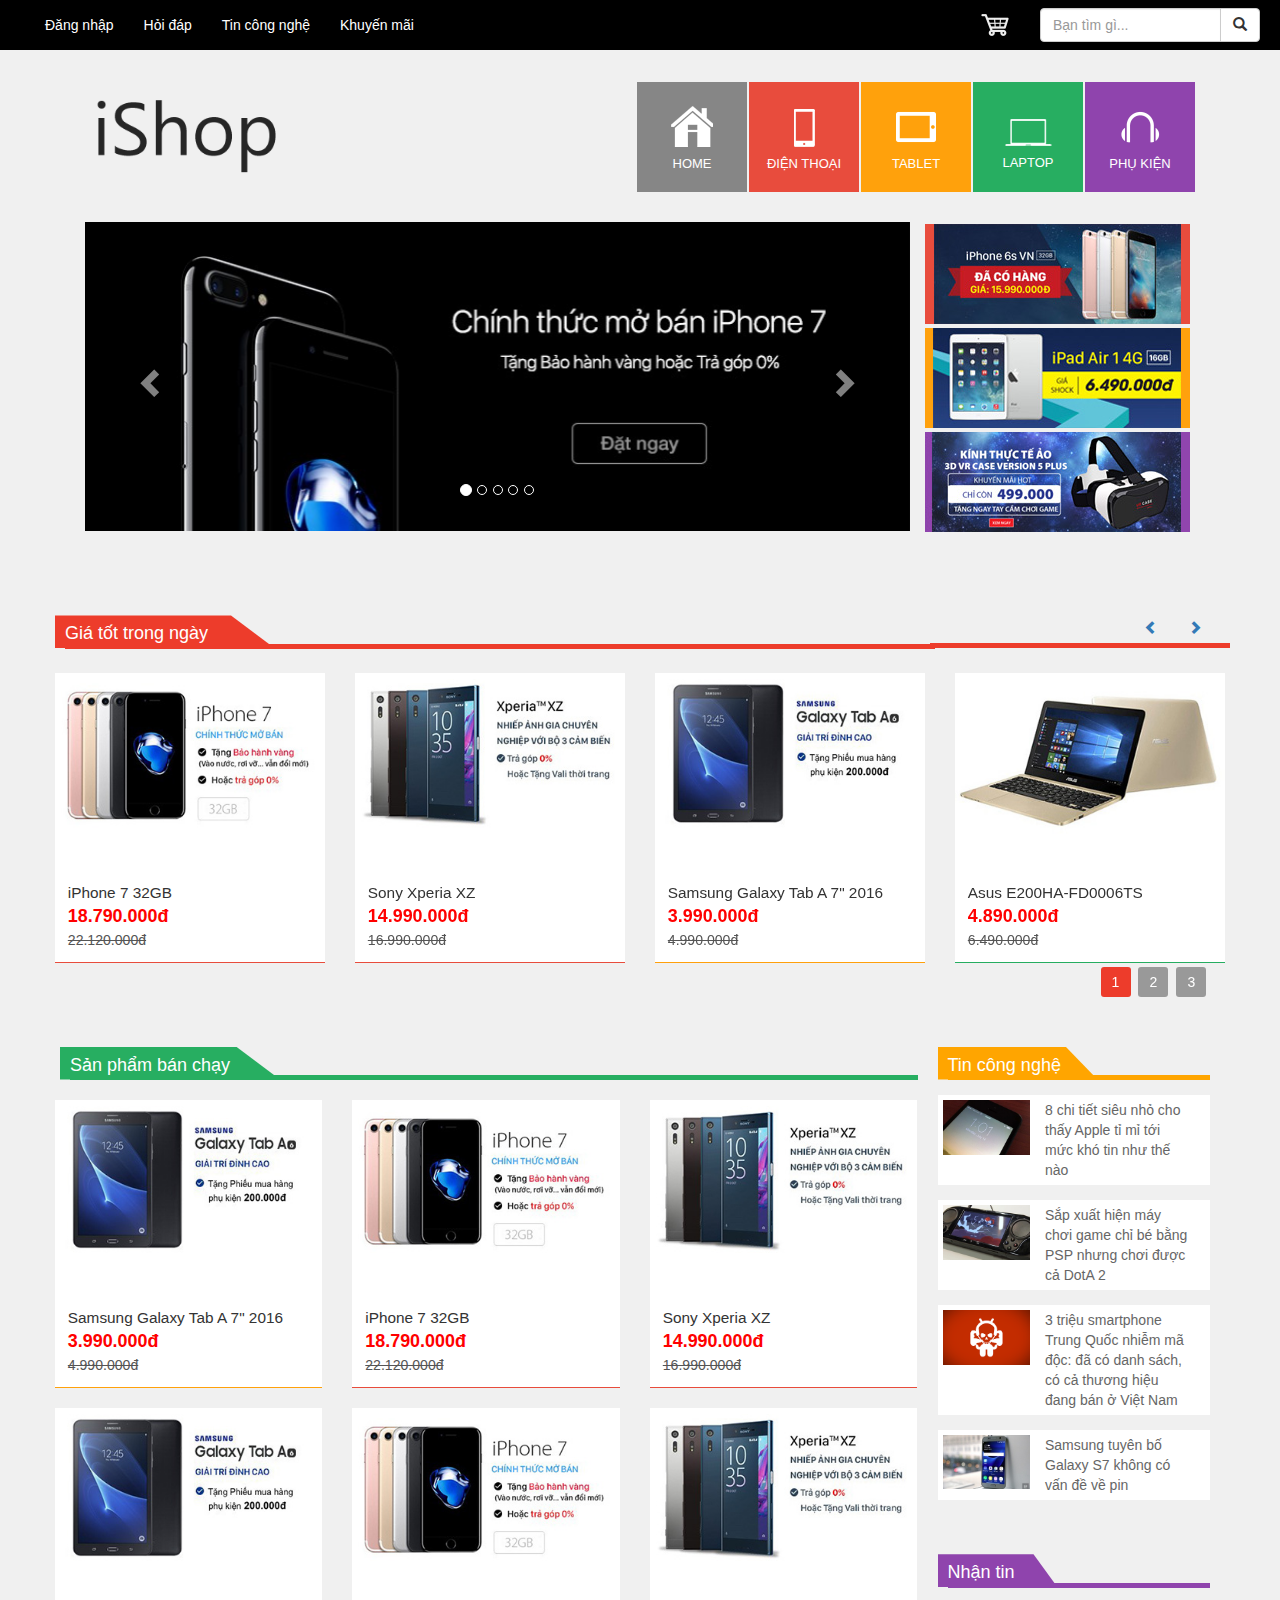
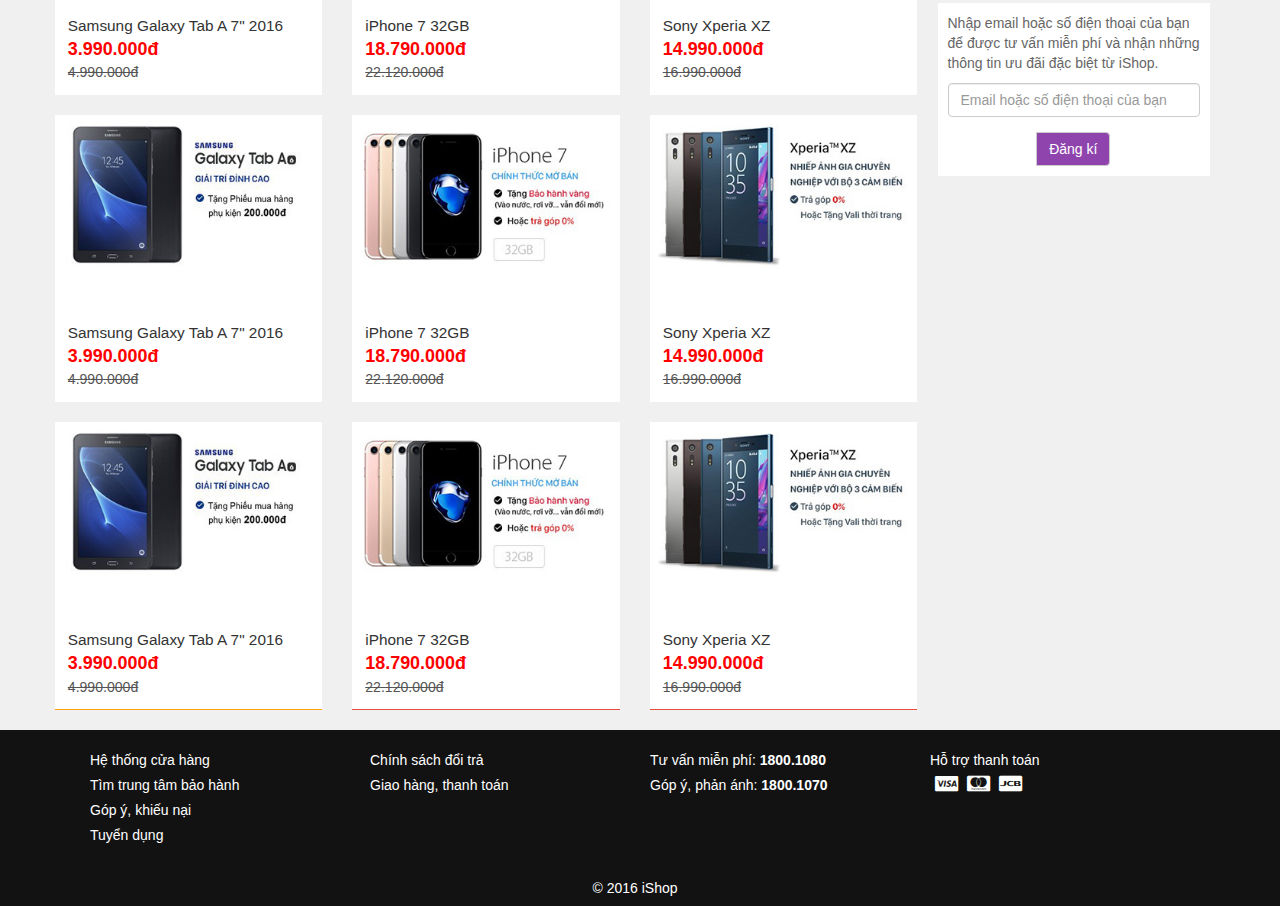
==== commit 5521c289: "Working on product detail page" ====
--- a/index.html
+++ b/index.html
@@ -35,9 +35,9 @@
                 </div>
             </form>
 
-            <div class="nav navbar-nav" style="position:absolute; right: 260px;">
-              <a href="#"  style="height: 100%;">
-                <img src="img/icon-topcart.png" style="padding: 6px; height: 100%;" id="navbar-cart"/>
+            <div class="nav navbar-nav">
+              <a href="#">
+                <img src="img/icon-topcart.png" id="navbar-cart"/>
               </a>
             </div>
           </div>
@@ -74,8 +74,8 @@
         <div class="col-sm-10 col-md-8 col-lg-9">
           <div class="collapse navbar-collapse navbar-menubuilder" id="category-menu">
               <ul class="nav navbar-nav visible-lg-block visible-md-block visible-sm-block">
-                  <li>
-                    <a href="#" class="category-menu-item" id="menu-item-home">
+                  <li class="active">
+                    <a href="#" class="category-menu-item" id="menu-item-home" style="background-color: #868686;">
                       <img src="img/icon-menu-home.png"/>
                       <span>HOME</span>
                     </a>
@@ -377,7 +377,7 @@
                                           <span class="fa fa-share-alt" data-toggle="tooltip" title="Share"></span>
                                       </a>
                                   </p>
-                                  <a href="#" class="product-detail">
+                                  <a href="product-detail.html" class="product-detail">
                                     <span class="product-name">iPhone 7 32GB</span>
                                     <span class="price">20.000.000đ</span>
                                     <span class="old-price">25.000.000đ</span>
@@ -570,7 +570,7 @@
                                             <span class="fa fa-share-alt" data-toggle="tooltip" title="Share"></span>
                                         </a>
                                     </p>
-                                    <a href="#" class="product-detail">
+                                    <a href="product-detail.html" class="product-detail">
                                       <span class="product-name">iPhone 7 32GB</span>
                                       <span class="price">20.000.000đ</span>
                                       <span class="old-price">25.000.000đ</span>
@@ -725,7 +725,7 @@
                                             <span class="fa fa-share-alt" data-toggle="tooltip" title="Share"></span>
                                         </a>
                                     </p>
-                                    <a href="#" class="product-detail">
+                                    <a href="product-detail.html" class="product-detail">
                                       <span class="product-name">iPhone 7 32GB</span>
                                       <span class="price">20.000.000đ</span>
                                       <span class="old-price">25.000.000đ</span>
@@ -903,7 +903,7 @@
                                         <span class="fa fa-share-alt" data-toggle="tooltip" title="Share"></span>
                                     </a>
                                 </p>
-                                <a href="#" class="product-detail">
+                                <a href="product-detail.html" class="product-detail">
                                   <span class="product-name">iPhone 7 32GB</span>
                                   <span class="price">20.000.000đ</span>
                                   <span class="old-price">25.000.000đ</span>
@@ -1023,7 +1023,7 @@
                                         <span class="fa fa-share-alt" data-toggle="tooltip" title="Share"></span>
                                     </a>
                                 </p>
-                                <a href="#" class="product-detail">
+                                <a href="product-detail.html" class="product-detail">
                                   <span class="product-name">iPhone 7 32GB</span>
                                   <span class="price">20.000.000đ</span>
                                   <span class="old-price">25.000.000đ</span>
@@ -1143,7 +1143,7 @@
                                         <span class="fa fa-share-alt" data-toggle="tooltip" title="Share"></span>
                                     </a>
                                 </p>
-                                <a href="#" class="product-detail">
+                                <a href="product-detail.html" class="product-detail">
                                   <span class="product-name">iPhone 7 32GB</span>
                                   <span class="price">20.000.000đ</span>
                                   <span class="old-price">25.000.000đ</span>
@@ -1263,7 +1263,7 @@
                                         <span class="fa fa-share-alt" data-toggle="tooltip" title="Share"></span>
                                     </a>
                                 </p>
-                                <a href="#" class="product-detail">
+                                <a href="product-detail.html" class="product-detail">
                                   <span class="product-name">iPhone 7 32GB</span>
                                   <span class="price">20.000.000đ</span>
                                   <span class="old-price">25.000.000đ</span>
@@ -1413,13 +1413,17 @@
           <a href="#">Giao hàng, thanh toán</a>
         </div>
         <div class="col-md-3">
-          <span>Tư vấn miễn phí: 1800.100000</span>
-          <span>Góp ý, phản ánh: 1800.10000</span>
+          <span>Tư vấn miễn phí: <b>1800.1080</b></span>
+          <span>Góp ý, phản ánh: <b>1800.1070</b></span>
         </div>
         <div class="col-md-3">
+          <span>Hỗ trợ thanh toán</span>
+          <i class="fa fa-cc-visa" aria-hidden="true"></i>
+          <i class="fa fa-cc-mastercard" aria-hidden="true"></i>
+          <i class="fa fa-cc-jcb" aria-hidden="true"></i>
         </div>
       </div>
-      <div style="background-color: #000; margin-left: -90px; margin-right: -90px; text-align: center; padding-top: 8px; padding-bottom: 8px;">
+      <div style="margin-left: -90px; margin-right: -90px; text-align: center; padding-top: 8px; padding-bottom: 8px;">
         <span style="color: #fff;">&copy; 2016 iShop</span>
       </div>
     </div>
--- a/css/style.css
+++ b/css/style.css
@@ -82,6 +82,19 @@
     color: rgba(255, 255, 255, 1);
     background-color: rgba(0, 135, 68, 1);
 }
+#navbar-cart {
+  position: absolute;
+  right: 260px;
+  height: 100%;
+  padding: 10px;
+  margin-top: 0;
+}
+@media screen and (max-width: 500px) {
+   #navbar-cart {
+     margin-top: -7px;
+     padding: 12px;
+   }
+}
 #top-menu.navbar-default .navbar-nav>.active>a,
 #top-menu.navbar-default .navbar-nav>.active>a:hover,
 #top-menu.navbar-default .navbar-nav>.active>a:focus {
@@ -672,6 +685,13 @@
 .footer a, .footer span {
   display: block;
   color: #fff;
+  margin-bottom: 5px;
+}
+
+.footer i {
+  color: #fff;
+  margin-left: 5px;
+  font-size: 18px;
 }
 
 /*======= Back-to-top button =========*/
@@ -679,7 +699,7 @@
     position: fixed;
     bottom: 40px;
     right: 40px;
-    z-index: 9999;
+    z-index: 5;
     width: 32px;
     height: 32px;
     text-align: center;
@@ -700,3 +720,8 @@
 #back-to-top.show {
     opacity: 1;
 }
+
+/*=========== Product detail page=============*/
+.yellow-star {
+  color: orange;
+}
